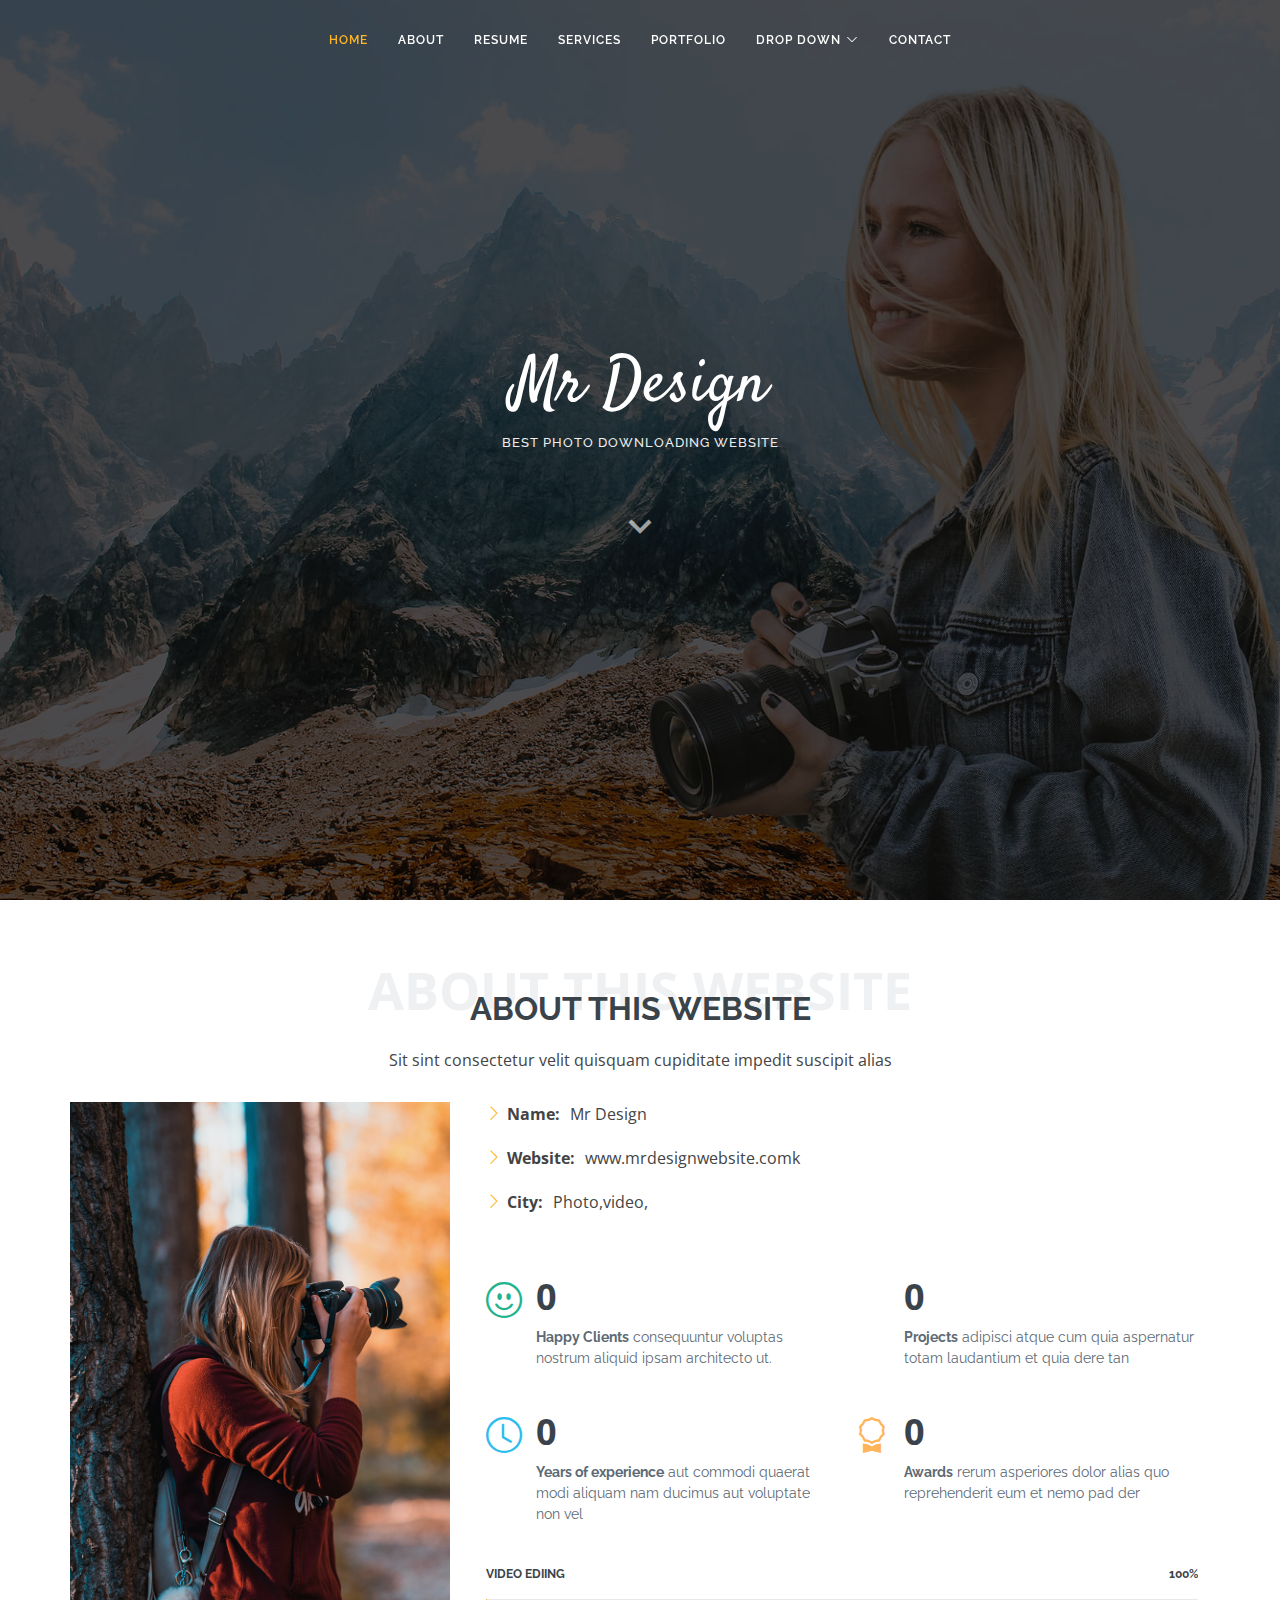
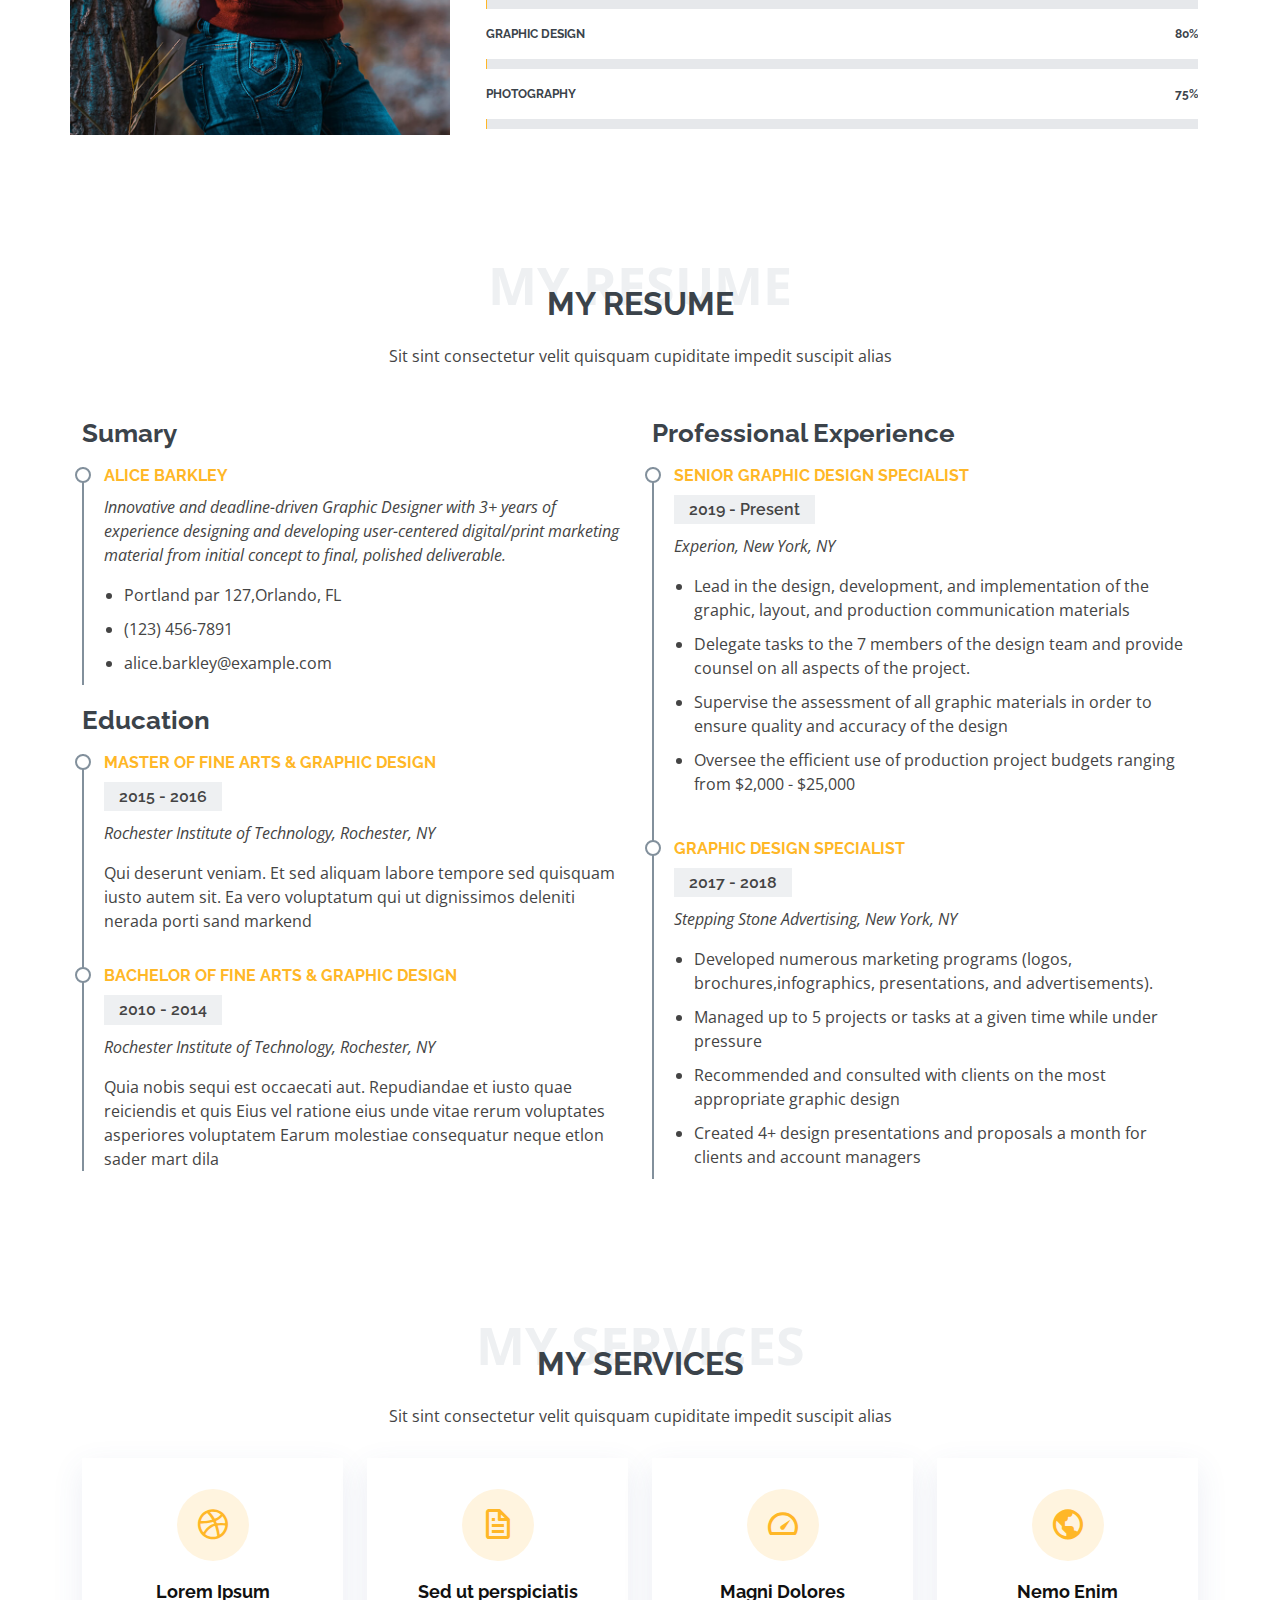
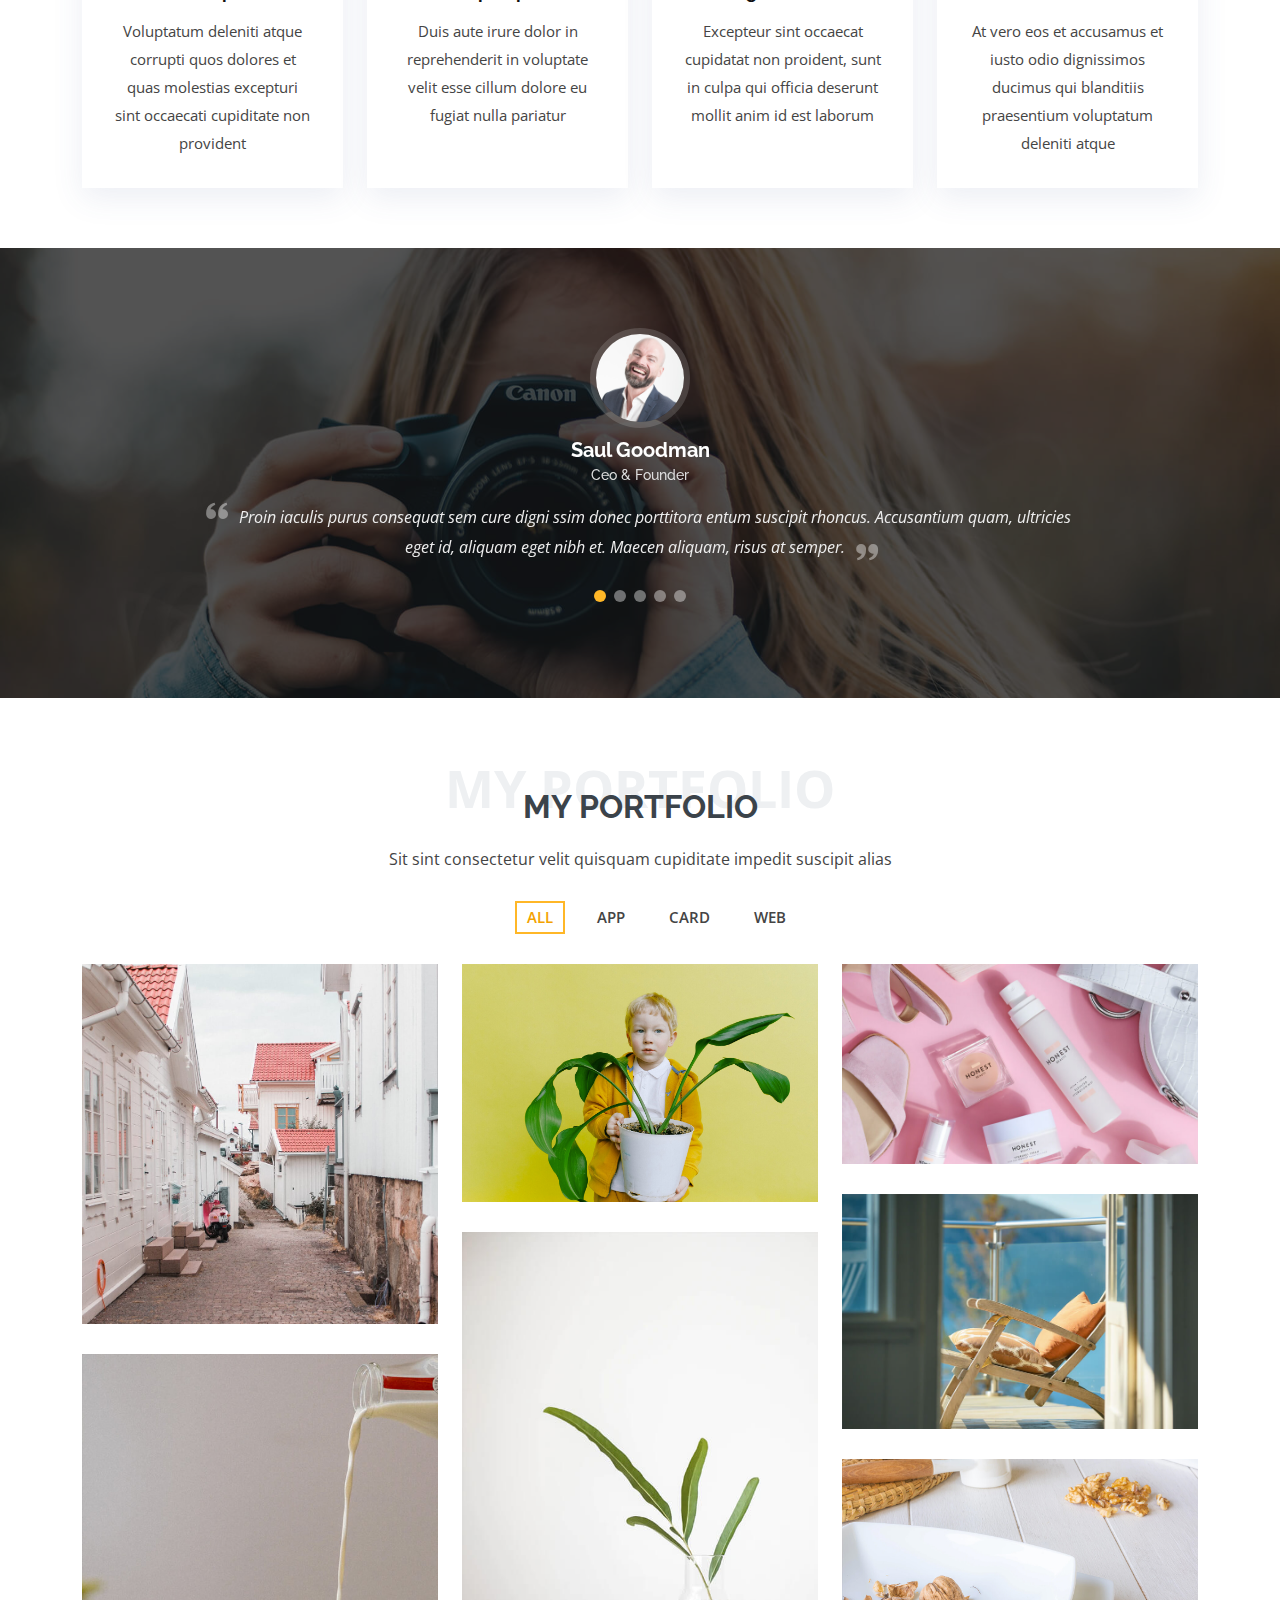
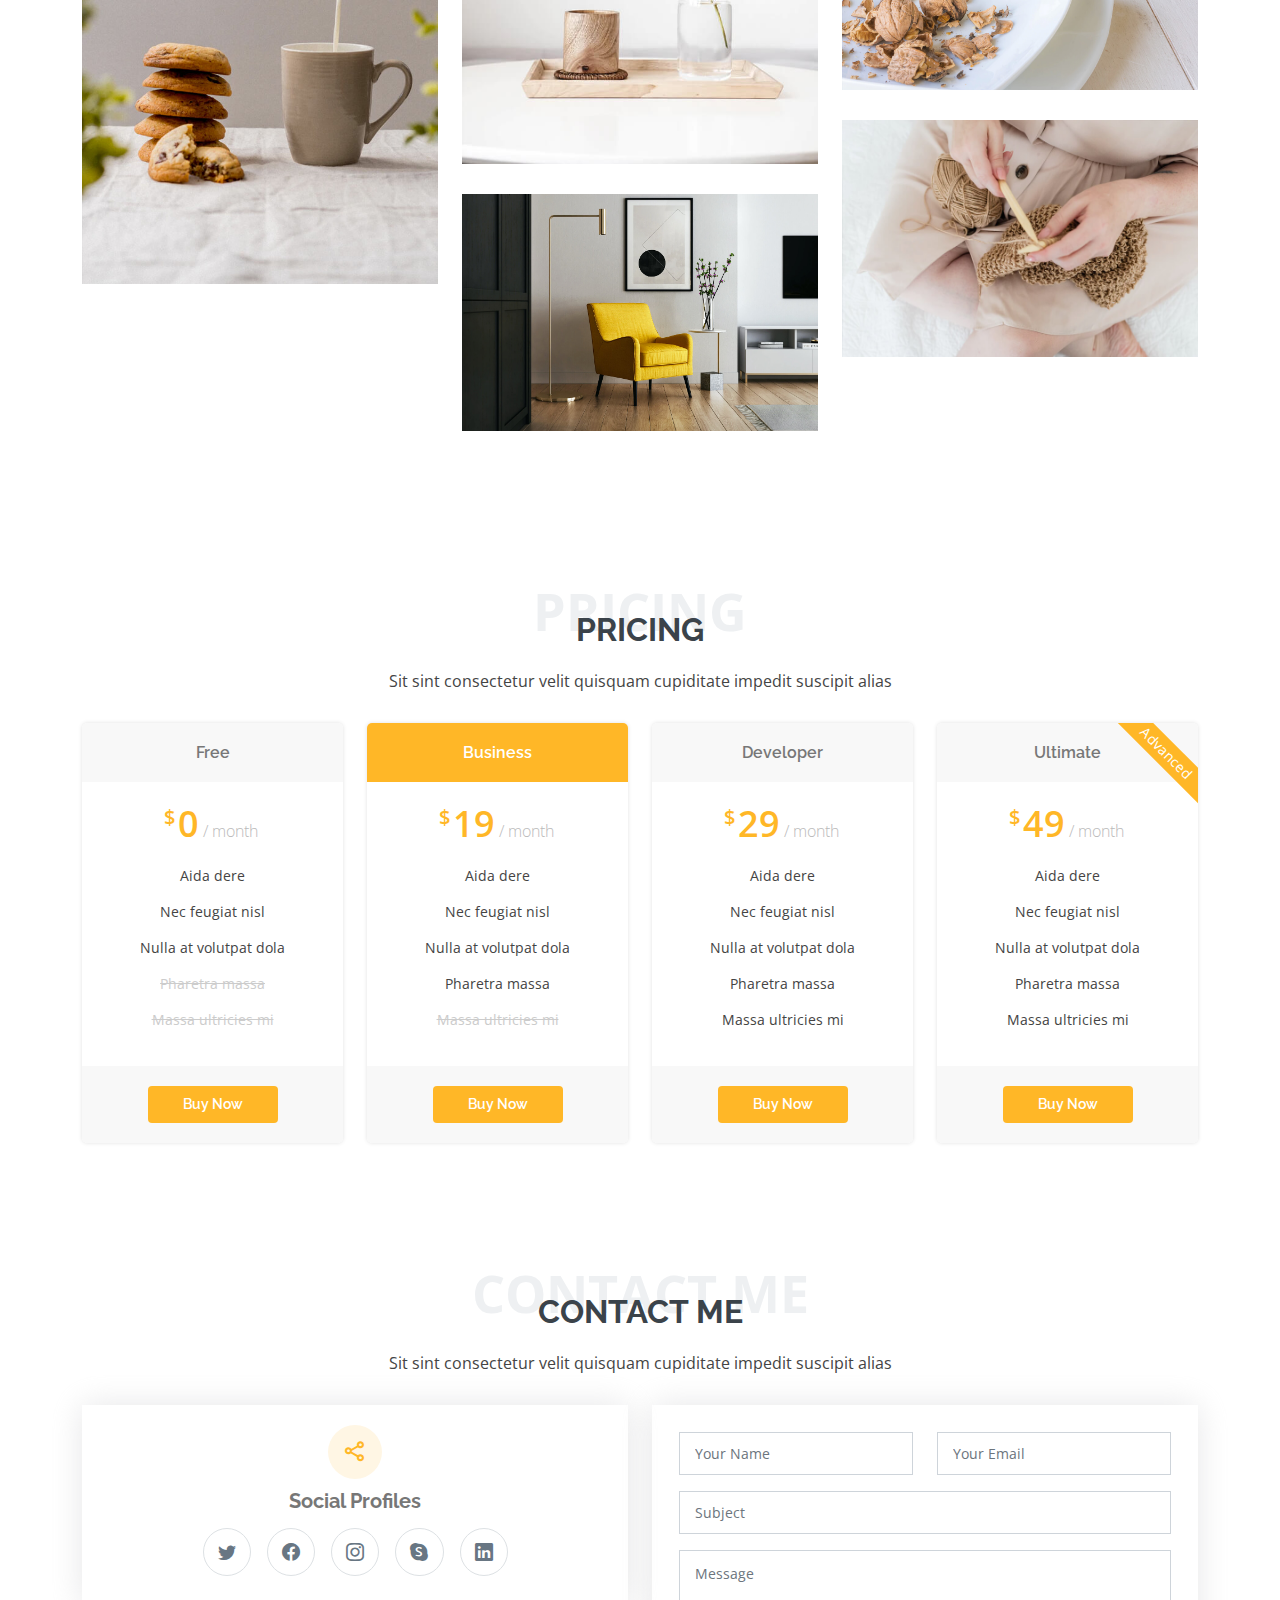
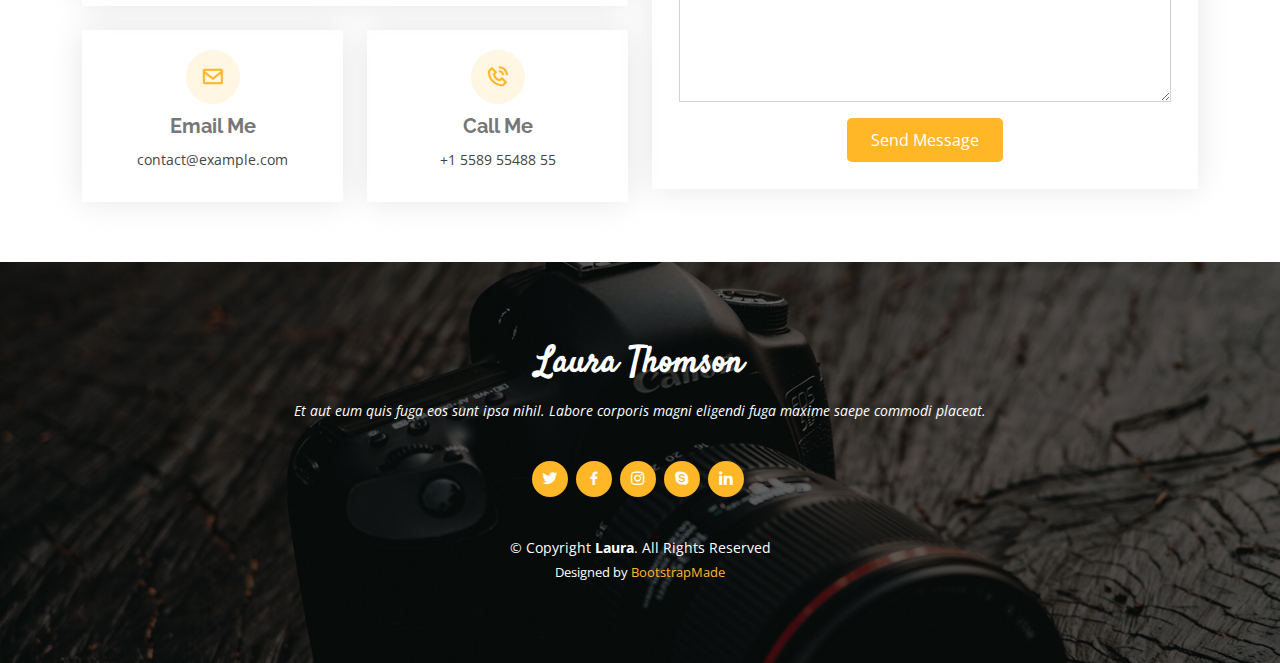
==== index.html @ fed8f7e6 "Add files via upload" ====
<!DOCTYPE html>
<html lang="en">

<head>
  <meta charset="utf-8">
  <meta content="width=device-width, initial-scale=1.0" name="viewport">

  <title>Mr Design</title>
  <meta content="" name="description">
  <meta content="" name="keywords">

  <!-- Favicons -->
  <link href="assets/img/favicon.png" rel="icon">
  <link href="assets/img/apple-touch-icon.png" rel="apple-touch-icon">

  <!-- Google Fonts -->
  <link href="https://fonts.googleapis.com/css?family=Open+Sans:300,300i,400,400i,600,600i,700,700i|Raleway:300,300i,400,400i,500,500i,600,600i,700,700i|Satisfy" rel="stylesheet">

  <!-- Vendor CSS Files -->
  <link href="assets/vendor/bootstrap/css/bootstrap.min.css" rel="stylesheet">
  <link href="assets/vendor/bootstrap-icons/bootstrap-icons.css" rel="stylesheet">
  <link href="assets/vendor/boxicons/css/boxicons.min.css" rel="stylesheet">
  <link href="assets/vendor/glightbox/css/glightbox.min.css" rel="stylesheet">
  <link href="assets/vendor/swiper/swiper-bundle.min.css" rel="stylesheet">

  <!-- Template Main CSS File -->
  <link href="assets/css/style.css" rel="stylesheet">

  <!-- =======================================================
  * Template Name: Laura - v4.3.0
  * Template URL: https://bootstrapmade.com/laura-free-creative-bootstrap-theme/
  * Author: BootstrapMade.com
  * License: https://bootstrapmade.com/license/
  ======================================================== -->
</head>

<body>

  <!-- ======= Header ======= -->
  <header id="header" class="fixed-top d-flex justify-content-center align-items-center header-transparent">

    <nav id="navbar" class="navbar">
      <ul>
        <li><a class="nav-link scrollto active" href="#hero">Home</a></li>
        <li><a class="nav-link scrollto" href="#about">About</a></li>
        <li><a class="nav-link scrollto" href="#resume">Resume</a></li>
        <li><a class="nav-link scrollto" href="#services">Services</a></li>
        <li><a class="nav-link scrollto " href="#portfolio">Portfolio</a></li>
        <li class="dropdown"><a href="#"><span>Drop Down</span> <i class="bi bi-chevron-down"></i></a>
          <ul>
            <li><a href="#">Drop Down 1</a></li>
            <li class="dropdown"><a href="#"><span>Deep Drop Down</span> <i class="bi bi-chevron-right"></i></a>
              <ul>
                <li><a href="#">Deep Drop Down 1</a></li>
                <li><a href="#">Deep Drop Down 2</a></li>
                <li><a href="#">Deep Drop Down 3</a></li>
                <li><a href="#">Deep Drop Down 4</a></li>
                <li><a href="#">Deep Drop Down 5</a></li>
              </ul>
            </li>
            <li><a href="#">Drop Down 2</a></li>
            <li><a href="#">Drop Down 3</a></li>
            <li><a href="#">Drop Down 4</a></li>
          </ul>
        </li>
        <li><a class="nav-link scrollto" href="#contact">Contact</a></li>
      </ul>
      <i class="bi bi-list mobile-nav-toggle"></i>
    </nav><!-- .navbar -->

  </header><!-- End Header -->

  <!-- ======= Hero Section ======= -->
  <section id="hero">
    <div class="hero-container">
      <h1>Mr Design</h1>
      <h2>Best Photo Downloading Website</h2>
      <a href="#about" class="btn-scroll scrollto" title="Scroll Down"><i class="bx bx-chevron-down"></i></a>
    </div>
  </section><!-- End Hero -->

  <main id="main">

    <!-- ======= About Me Section ======= -->
    <section id="about" class="about">
      <div class="container">

        <div class="section-title">
          <span>About This Website</span>
          <h2>About This Website</h2>
          <p>Sit sint consectetur velit quisquam cupiditate impedit suscipit alias</p>
        </div>
        

        <div class="row">
          <div class="image col-lg-4 d-flex align-items-stretch justify-content-center justify-content-lg-start"></div>
          <div class="col-lg-8 d-flex flex-column align-items-stretch">
            <div class="content ps-lg-4 d-flex flex-column justify-content-center">
              <div class="row">
                <div class="col-lg-6">
                  <ul>
                    <li><i class="bi bi-chevron-right"></i> <strong>Name:</strong> <span>Mr Design</span></li>
                    <li><i class="bi bi-chevron-right"></i> <strong>Website:</strong> <span>www.mrdesignwebsite.comk</span></li>
                    <li><i class="bi bi-chevron-right"></i> <strong>City:</strong> <span>Photo,video,</span></li>
                  </ul>
                </div>
                <div class="col-lg-6">
                  <ul>
                    
                  </ul>
                </div>
              </div>
              <div class="row mt-n4">
                <div class="col-md-6 mt-5 d-md-flex align-items-md-stretch">
                  <div class="count-box">
                    <i class="bi bi-emoji-smile" style="color: #20b38e;"></i>
                    <span data-purecounter-start="0" data-purecounter-end="11" data-purecounter-duration="1" class="purecounter"></span>
                    <p><strong>Happy Clients</strong> consequuntur voluptas nostrum aliquid ipsam architecto ut.</p>
                  </div>
                </div>

                <div class="col-md-6 mt-5 d-md-flex align-items-md-stretch">
                  <div class="count-box">
                    <i class="bi bi-journal-richtextr" style="color: #8a1ac2;"></i>
                    <span data-purecounter-start="0" data-purecounter-end="26" data-purecounter-duration="1" class="purecounter"></span>
                    <p><strong>Projects</strong> adipisci atque cum quia aspernatur totam laudantium et quia dere tan</p>
                  </div>
                </div>

                <div class="col-md-6 mt-5 d-md-flex align-items-md-stretch">
                  <div class="count-box">
                    <i class="bi bi-clock" style="color: #2cbdee;"></i>
                    <span data-purecounter-start="0" data-purecounter-end="3" data-purecounter-duration="1" class="purecounter"></span>
                    <p><strong>Years of experience</strong> aut commodi quaerat modi aliquam nam ducimus aut voluptate non vel</p>
                  </div>
                </div>

                <div class="col-md-6 mt-5 d-md-flex align-items-md-stretch">
                  <div class="count-box">
                    <i class="bi bi-award" style="color: #ffb459;"></i>
                    <span data-purecounter-start="0" data-purecounter-end="2" data-purecounter-duration="1" class="purecounter"></span>
                    <p><strong>Awards</strong> rerum asperiores dolor alias quo reprehenderit eum et nemo pad der</p>
                  </div>
                </div>
              </div>
            </div><!-- End .content-->

            <div class="skills-content ps-lg-4">
              <div class="progress">
                <span class="skill">Video Ediing <i class="val">100%</i></span>
                <div class="progress-bar-wrap">
                  <div class="progress-bar" role="progressbar" aria-valuenow="100" aria-valuemin="0" aria-valuemax="100"></div>
                </div>
              </div>

              <div class="progress">
                <span class="skill">Graphic Design <i class="val">80%</i></span>
                <div class="progress-bar-wrap">
                  <div class="progress-bar" role="progressbar" aria-valuenow="80" aria-valuemin="0" aria-valuemax="100"></div>
                </div>
              </div>

              <div class="progress">
                <span class="skill">Photography<i class="val">75%</i></span>
                <div class="progress-bar-wrap">
                  <div class="progress-bar" role="progressbar" aria-valuenow="75" aria-valuemin="0" aria-valuemax="100"></div>
                </div>
              </div>
            </div>

          </div>
        </div>

      </div>
    </section><!-- End About Me Section -->

    <!-- ======= My Resume Section ======= -->
    <section id="resume" class="resume">
      <div class="container">

        <div class="section-title">
          <span>My Resume</span>
          <h2>My Resume</h2>
          <p>Sit sint consectetur velit quisquam cupiditate impedit suscipit alias</p>
        </div>

        <div class="row">
          <div class="col-lg-6">
            <h3 class="resume-title">Sumary</h3>
            <div class="resume-item pb-0">
              <h4>Alice Barkley</h4>
              <p><em>Innovative and deadline-driven Graphic Designer with 3+ years of experience designing and developing user-centered digital/print marketing material from initial concept to final, polished deliverable.</em></p>
              <p>
              <ul>
                <li>Portland par 127,Orlando, FL</li>
                <li>(123) 456-7891</li>
                <li>alice.barkley@example.com</li>
              </ul>
              </p>
            </div>

            <h3 class="resume-title">Education</h3>
            <div class="resume-item">
              <h4>Master of Fine Arts &amp; Graphic Design</h4>
              <h5>2015 - 2016</h5>
              <p><em>Rochester Institute of Technology, Rochester, NY</em></p>
              <p>Qui deserunt veniam. Et sed aliquam labore tempore sed quisquam iusto autem sit. Ea vero voluptatum qui ut dignissimos deleniti nerada porti sand markend</p>
            </div>
            <div class="resume-item">
              <h4>Bachelor of Fine Arts &amp; Graphic Design</h4>
              <h5>2010 - 2014</h5>
              <p><em>Rochester Institute of Technology, Rochester, NY</em></p>
              <p>Quia nobis sequi est occaecati aut. Repudiandae et iusto quae reiciendis et quis Eius vel ratione eius unde vitae rerum voluptates asperiores voluptatem Earum molestiae consequatur neque etlon sader mart dila</p>
            </div>
          </div>
          <div class="col-lg-6">
            <h3 class="resume-title">Professional Experience</h3>
            <div class="resume-item">
              <h4>Senior graphic design specialist</h4>
              <h5>2019 - Present</h5>
              <p><em>Experion, New York, NY </em></p>
              <p>
              <ul>
                <li>Lead in the design, development, and implementation of the graphic, layout, and production communication materials</li>
                <li>Delegate tasks to the 7 members of the design team and provide counsel on all aspects of the project. </li>
                <li>Supervise the assessment of all graphic materials in order to ensure quality and accuracy of the design</li>
                <li>Oversee the efficient use of production project budgets ranging from $2,000 - $25,000</li>
              </ul>
              </p>
            </div>
            <div class="resume-item">
              <h4>Graphic design specialist</h4>
              <h5>2017 - 2018</h5>
              <p><em>Stepping Stone Advertising, New York, NY</em></p>
              <p>
              <ul>
                <li>Developed numerous marketing programs (logos, brochures,infographics, presentations, and advertisements).</li>
                <li>Managed up to 5 projects or tasks at a given time while under pressure</li>
                <li>Recommended and consulted with clients on the most appropriate graphic design</li>
                <li>Created 4+ design presentations and proposals a month for clients and account managers</li>
              </ul>
              </p>
            </div>
          </div>
        </div>

      </div>
    </section><!-- End My Resume Section -->

    <!-- ======= My Services Section ======= -->
    <section id="services" class="services">
      <div class="container">

        <div class="section-title">
          <span>My Services</span>
          <h2>My Services</h2>
          <p>Sit sint consectetur velit quisquam cupiditate impedit suscipit alias</p>
        </div>

        <div class="row">
          <div class="col-md-6 col-lg-3 d-flex align-items-stretch mb-5 mb-lg-0">
            <div class="icon-box">
              <div class="icon"><i class="bx bxl-dribbble"></i></div>
              <h4 class="title"><a href="">Lorem Ipsum</a></h4>
              <p class="description">Voluptatum deleniti atque corrupti quos dolores et quas molestias excepturi sint occaecati cupiditate non provident</p>
            </div>
          </div>

          <div class="col-md-6 col-lg-3 d-flex align-items-stretch mb-5 mb-lg-0">
            <div class="icon-box">
              <div class="icon"><i class="bx bx-file"></i></div>
              <h4 class="title"><a href="">Sed ut perspiciatis</a></h4>
              <p class="description">Duis aute irure dolor in reprehenderit in voluptate velit esse cillum dolore eu fugiat nulla pariatur</p>
            </div>
          </div>

          <div class="col-md-6 col-lg-3 d-flex align-items-stretch mb-5 mb-lg-0">
            <div class="icon-box">
              <div class="icon"><i class="bx bx-tachometer"></i></div>
              <h4 class="title"><a href="">Magni Dolores</a></h4>
              <p class="description">Excepteur sint occaecat cupidatat non proident, sunt in culpa qui officia deserunt mollit anim id est laborum</p>
            </div>
          </div>

          <div class="col-md-6 col-lg-3 d-flex align-items-stretch mb-5 mb-lg-0">
            <div class="icon-box">
              <div class="icon"><i class="bx bx-world"></i></div>
              <h4 class="title"><a href="">Nemo Enim</a></h4>
              <p class="description">At vero eos et accusamus et iusto odio dignissimos ducimus qui blanditiis praesentium voluptatum deleniti atque</p>
            </div>
          </div>

        </div>

      </div>
    </section><!-- End My Services Section -->

    <!-- ======= Testimonials Section ======= -->
    <section id="testimonials" class="testimonials">
      <div class="container position-relative">

        <div class="testimonials-slider swiper-container" data-aos="fade-up" data-aos-delay="100">
          <div class="swiper-wrapper">

            <div class="swiper-slide">
              <div class="testimonial-item">
                <img src="assets/img/testimonials/testimonials-1.jpg" class="testimonial-img" alt="">
                <h3>Saul Goodman</h3>
                <h4>Ceo &amp; Founder</h4>
                <p>
                  <i class="bx bxs-quote-alt-left quote-icon-left"></i>
                  Proin iaculis purus consequat sem cure digni ssim donec porttitora entum suscipit rhoncus. Accusantium quam, ultricies eget id, aliquam eget nibh et. Maecen aliquam, risus at semper.
                  <i class="bx bxs-quote-alt-right quote-icon-right"></i>
                </p>
              </div>
            </div><!-- End testimonial item -->

            <div class="swiper-slide">
              <div class="testimonial-item">
                <img src="assets/img/testimonials/testimonials-2.jpg" class="testimonial-img" alt="">
                <h3>Sara Wilsson</h3>
                <h4>Designer</h4>
                <p>
                  <i class="bx bxs-quote-alt-left quote-icon-left"></i>
                  Export tempor illum tamen malis malis eram quae irure esse labore quem cillum quid cillum eram malis quorum velit fore eram velit sunt aliqua noster fugiat irure amet legam anim culpa.
                  <i class="bx bxs-quote-alt-right quote-icon-right"></i>
                </p>
              </div>
            </div><!-- End testimonial item -->

            <div class="swiper-slide">
              <div class="testimonial-item">
                <img src="assets/img/testimonials/testimonials-3.jpg" class="testimonial-img" alt="">
                <h3>Jena Karlis</h3>
                <h4>Store Owner</h4>
                <p>
                  <i class="bx bxs-quote-alt-left quote-icon-left"></i>
                  Enim nisi quem export duis labore cillum quae magna enim sint quorum nulla quem veniam duis minim tempor labore quem eram duis noster aute amet eram fore quis sint minim.
                  <i class="bx bxs-quote-alt-right quote-icon-right"></i>
                </p>
              </div>
            </div><!-- End testimonial item -->

            <div class="swiper-slide">
              <div class="testimonial-item">
                <img src="assets/img/testimonials/testimonials-4.jpg" class="testimonial-img" alt="">
                <h3>Matt Brandon</h3>
                <h4>Freelancer</h4>
                <p>
                  <i class="bx bxs-quote-alt-left quote-icon-left"></i>
                  Fugiat enim eram quae cillum dolore dolor amet nulla culpa multos export minim fugiat minim velit minim dolor enim duis veniam ipsum anim magna sunt elit fore quem dolore labore illum veniam.
                  <i class="bx bxs-quote-alt-right quote-icon-right"></i>
                </p>
              </div>
            </div><!-- End testimonial item -->

            <div class="swiper-slide">
              <div class="testimonial-item">
                <img src="assets/img/testimonials/testimonials-5.jpg" class="testimonial-img" alt="">
                <h3>John Larson</h3>
                <h4>Entrepreneur</h4>
                <p>
                  <i class="bx bxs-quote-alt-left quote-icon-left"></i>
                  Quis quorum aliqua sint quem legam fore sunt eram irure aliqua veniam tempor noster veniam enim culpa labore duis sunt culpa nulla illum cillum fugiat legam esse veniam culpa fore nisi cillum quid.
                  <i class="bx bxs-quote-alt-right quote-icon-right"></i>
                </p>
              </div>
            </div><!-- End testimonial item -->

          </div>
          <div class="swiper-pagination"></div>
        </div>

      </div>
    </section><!-- End Testimonials Section -->

    <!-- ======= My Portfolio Section ======= -->
    <section id="portfolio" class="portfolio">
      <div class="container">

        <div class="section-title">
          <span>My Portfolio</span>
          <h2>My Portfolio</h2>
          <p>Sit sint consectetur velit quisquam cupiditate impedit suscipit alias</p>
        </div>

        <ul id="portfolio-flters" class="d-flex justify-content-center">
          <li data-filter="*" class="filter-active">All</li>
          <li data-filter=".filter-app">App</li>
          <li data-filter=".filter-card">Card</li>
          <li data-filter=".filter-web">Web</li>
        </ul>

        <div class="row portfolio-container">

          <div class="col-lg-4 col-md-6 portfolio-item filter-app">
            <div class="portfolio-img"><img src="assets/img/portfolio/portfolio-1.jpg" class="img-fluid" alt=""></div>
            <div class="portfolio-info">
              <h4>App 1</h4>
              <p>App</p>
              <a href="assets/img/portfolio/portfolio-1.jpg" data-gallery="portfolioGallery" class="portfolio-lightbox preview-link" title="App 1"><i class="bx bx-plus"></i></a>
              <a href="portfolio-details.html" class="details-link" title="More Details"><i class="bx bx-link"></i></a>
            </div>
          </div>

          <div class="col-lg-4 col-md-6 portfolio-item filter-web">
            <div class="portfolio-img"><img src="assets/img/portfolio/portfolio-2.jpg" class="img-fluid" alt=""></div>
            <div class="portfolio-info">
              <h4>Web 3</h4>
              <p>Web</p>
              <a href="assets/img/portfolio/portfolio-2.jpg" data-gallery="portfolioGallery" class="portfolio-lightbox preview-link" title="Web 3"><i class="bx bx-plus"></i></a>
              <a href="portfolio-details.html" class="details-link" title="More Details"><i class="bx bx-link"></i></a>
            </div>
          </div>

          <div class="col-lg-4 col-md-6 portfolio-item filter-app">
            <div class="portfolio-img"><img src="assets/img/portfolio/portfolio-3.jpg" class="img-fluid" alt=""></div>
            <div class="portfolio-info">
              <h4>App 2</h4>
              <p>App</p>
              <a href="assets/img/portfolio/portfolio-3.jpg" data-gallery="portfolioGallery" class="portfolio-lightbox preview-link" title="App 2"><i class="bx bx-plus"></i></a>
              <a href="portfolio-details.html" class="details-link" title="More Details"><i class="bx bx-link"></i></a>
            </div>
          </div>

          <div class="col-lg-4 col-md-6 portfolio-item filter-card">
            <div class="portfolio-img"><img src="assets/img/portfolio/portfolio-4.jpg" class="img-fluid" alt=""></div>
            <div class="portfolio-info">
              <h4>Card 2</h4>
              <p>Card</p>
              <a href="assets/img/portfolio/portfolio-4.jpg" data-gallery="portfolioGallery" class="portfolio-lightbox preview-link" title="Card 2"><i class="bx bx-plus"></i></a>
              <a href="portfolio-details.html" class="details-link" title="More Details"><i class="bx bx-link"></i></a>
            </div>
          </div>

          <div class="col-lg-4 col-md-6 portfolio-item filter-web">
            <div class="portfolio-img"><img src="assets/img/portfolio/portfolio-5.jpg" class="img-fluid" alt=""></div>
            <div class="portfolio-info">
              <h4>Web 2</h4>
              <p>Web</p>
              <a href="assets/img/portfolio/portfolio-5.jpg" data-gallery="portfolioGallery" class="portfolio-lightbox preview-link" title="Web 2"><i class="bx bx-plus"></i></a>
              <a href="portfolio-details.html" class="details-link" title="More Details"><i class="bx bx-link"></i></a>
            </div>
          </div>

          <div class="col-lg-4 col-md-6 portfolio-item filter-app">
            <div class="portfolio-img"><img src="assets/img/portfolio/portfolio-6.jpg" class="img-fluid" alt=""></div>
            <div class="portfolio-info">
              <h4>App 3</h4>
              <p>App</p>
              <a href="assets/img/portfolio/portfolio-6.jpg" data-gallery="portfolioGallery" class="portfolio-lightbox preview-link" title="App 3"><i class="bx bx-plus"></i></a>
              <a href="portfolio-details.html" class="details-link" title="More Details"><i class="bx bx-link"></i></a>
            </div>
          </div>

          <div class="col-lg-4 col-md-6 portfolio-item filter-card">
            <div class="portfolio-img"><img src="assets/img/portfolio/portfolio-7.jpg" class="img-fluid" alt=""></div>
            <div class="portfolio-info">
              <h4>Card 1</h4>
              <p>Card</p>
              <a href="assets/img/portfolio/portfolio-7.jpg" data-gallery="portfolioGallery" class="portfolio-lightbox preview-link" title="Card 1"><i class="bx bx-plus"></i></a>
              <a href="portfolio-details.html" class="details-link" title="More Details"><i class="bx bx-link"></i></a>
            </div>
          </div>

          <div class="col-lg-4 col-md-6 portfolio-item filter-card">
            <div class="portfolio-img"><img src="assets/img/portfolio/portfolio-8.jpg" class="img-fluid" alt=""></div>
            <div class="portfolio-info">
              <h4>Card 3</h4>
              <p>Card</p>
              <a href="assets/img/portfolio/portfolio-8.jpg" data-gallery="portfolioGallery" class="portfolio-lightbox preview-link" title="Card 3"><i class="bx bx-plus"></i></a>
              <a href="portfolio-details.html" class="details-link" title="More Details"><i class="bx bx-link"></i></a>
            </div>
          </div>

          <div class="col-lg-4 col-md-6 portfolio-item filter-web">
            <div class="portfolio-img"><img src="assets/img/portfolio/portfolio-9.jpg" class="img-fluid" alt=""></div>
            <div class="portfolio-info">
              <h4>Web 3</h4>
              <p>Web</p>
              <a href="assets/img/portfolio/portfolio-9.jpg" data-gallery="portfolioGallery" class="portfolio-lightbox preview-link" title="Web 3"><i class="bx bx-plus"></i></a>
              <a href="portfolio-details.html" class="details-link" title="More Details"><i class="bx bx-link"></i></a>
            </div>
          </div>

        </div>

      </div>
    </section><!-- End My Portfolio Section -->

    <!-- ======= Pricing Section ======= -->
    <section id="pricing" class="pricing">
      <div class="container">

        <div class="section-title">
          <span>Pricing</span>
          <h2>Pricing</h2>
          <p>Sit sint consectetur velit quisquam cupiditate impedit suscipit alias</p>
        </div>

        <div class="row">

          <div class="col-lg-3 col-md-6">
            <div class="box">
              <h3>Free</h3>
              <h4><sup>$</sup>0<span> / month</span></h4>
              <ul>
                <li>Aida dere</li>
                <li>Nec feugiat nisl</li>
                <li>Nulla at volutpat dola</li>
                <li class="na">Pharetra massa</li>
                <li class="na">Massa ultricies mi</li>
              </ul>
              <div class="btn-wrap">
                <a href="#" class="btn-buy">Buy Now</a>
              </div>
            </div>
          </div>

          <div class="col-lg-3 col-md-6 mt-4 mt-md-0">
            <div class="box featured">
              <h3>Business</h3>
              <h4><sup>$</sup>19<span> / month</span></h4>
              <ul>
                <li>Aida dere</li>
                <li>Nec feugiat nisl</li>
                <li>Nulla at volutpat dola</li>
                <li>Pharetra massa</li>
                <li class="na">Massa ultricies mi</li>
              </ul>
              <div class="btn-wrap">
                <a href="#" class="btn-buy">Buy Now</a>
              </div>
            </div>
          </div>

          <div class="col-lg-3 col-md-6 mt-4 mt-lg-0">
            <div class="box">
              <h3>Developer</h3>
              <h4><sup>$</sup>29<span> / month</span></h4>
              <ul>
                <li>Aida dere</li>
                <li>Nec feugiat nisl</li>
                <li>Nulla at volutpat dola</li>
                <li>Pharetra massa</li>
                <li>Massa ultricies mi</li>
              </ul>
              <div class="btn-wrap">
                <a href="#" class="btn-buy">Buy Now</a>
              </div>
            </div>
          </div>

          <div class="col-lg-3 col-md-6 mt-4 mt-lg-0">
            <div class="box">
              <span class="advanced">Advanced</span>
              <h3>Ultimate</h3>
              <h4><sup>$</sup>49<span> / month</span></h4>
              <ul>
                <li>Aida dere</li>
                <li>Nec feugiat nisl</li>
                <li>Nulla at volutpat dola</li>
                <li>Pharetra massa</li>
                <li>Massa ultricies mi</li>
              </ul>
              <div class="btn-wrap">
                <a href="#" class="btn-buy">Buy Now</a>
              </div>
            </div>
          </div>

        </div>

      </div>
    </section><!-- End Pricing Section -->

    <!-- ======= Contact Me Section ======= -->
    <section id="contact" class="contact">
      <div class="container">

        <div class="section-title">
          <span>Contact Me</span>
          <h2>Contact Me</h2>
          <p>Sit sint consectetur velit quisquam cupiditate impedit suscipit alias</p>
        </div>

        <div class="row">

          <div class="col-lg-6">

            <div class="row">
              <div class="col-md-12">
                <div class="info-box">
                  <i class="bx bx-share-alt"></i>
                  <h3>Social Profiles</h3>
                  <div class="social-links">
                    <a href="#" class="twitter"><i class="bi bi-twitter"></i></a>
                    <a href="#" class="facebook"><i class="bi bi-facebook"></i></a>
                    <a href="#" class="instagram"><i class="bi bi-instagram"></i></a>
                    <a href="#" class="google-plus"><i class="bi bi-skype"></i></a>
                    <a href="#" class="linkedin"><i class="bi bi-linkedin"></i></a>
                  </div>
                </div>
              </div>
              <div class="col-md-6">
                <div class="info-box mt-4">
                  <i class="bx bx-envelope"></i>
                  <h3>Email Me</h3>
                  <p>contact@example.com</p>
                </div>
              </div>
              <div class="col-md-6">
                <div class="info-box mt-4">
                  <i class="bx bx-phone-call"></i>
                  <h3>Call Me</h3>
                  <p>+1 5589 55488 55</p>
                </div>
              </div>
            </div>

          </div>

          <div class="col-lg-6">
            <form action="forms/contact.php" method="post" role="form" class="php-email-form">
              <div class="row">
                <div class="col-md-6 form-group">
                  <input type="text" name="name" class="form-control" id="name" placeholder="Your Name" required>
                </div>
                <div class="col-md-6 form-group mt-3 mt-md-0">
                  <input type="email" class="form-control" name="email" id="email" placeholder="Your Email" required>
                </div>
              </div>
              <div class="form-group mt-3">
                <input type="text" class="form-control" name="subject" id="subject" placeholder="Subject" required>
              </div>
              <div class="form-group mt-3">
                <textarea class="form-control" name="message" rows="6" placeholder="Message" required></textarea>
              </div>
              <div class="my-3">
                <div class="loading">Loading</div>
                <div class="error-message"></div>
                <div class="sent-message">Your message has been sent. Thank you!</div>
              </div>
              <div class="text-center"><button type="submit">Send Message</button></div>
            </form>
          </div>

        </div>

      </div>
    </section><!-- End Contact Me Section -->

  </main><!-- End #main -->

  <!-- ======= Footer ======= -->
  <footer id="footer">
    <div class="container">
      <h3>Laura Thomson</h3>
      <p>Et aut eum quis fuga eos sunt ipsa nihil. Labore corporis magni eligendi fuga maxime saepe commodi placeat.</p>
      <div class="social-links">
        <a href="#" class="twitter"><i class="bx bxl-twitter"></i></a>
        <a href="#" class="facebook"><i class="bx bxl-facebook"></i></a>
        <a href="#" class="instagram"><i class="bx bxl-instagram"></i></a>
        <a href="#" class="google-plus"><i class="bx bxl-skype"></i></a>
        <a href="#" class="linkedin"><i class="bx bxl-linkedin"></i></a>
      </div>
      <div class="copyright">
        &copy; Copyright <strong><span>Laura</span></strong>. All Rights Reserved
      </div>
      <div class="credits">
        <!-- All the links in the footer should remain intact. -->
        <!-- You can delete the links only if you purchased the pro version. -->
        <!-- Licensing information: https://bootstrapmade.com/license/ -->
        <!-- Purchase the pro version with working PHP/AJAX contact form: https://bootstrapmade.com/laura-free-creative-bootstrap-theme/ -->
        Designed by <a href="https://bootstrapmade.com/">BootstrapMade</a>
      </div>
    </div>
  </footer><!-- End Footer -->

  <a href="#" class="back-to-top d-flex align-items-center justify-content-center"><i class="bi bi-arrow-up-short"></i></a>

  <!-- Vendor JS Files -->
  <script src="assets/vendor/bootstrap/js/bootstrap.bundle.min.js"></script>
  <script src="assets/vendor/glightbox/js/glightbox.min.js"></script>
  <script src="assets/vendor/isotope-layout/isotope.pkgd.min.js"></script>
  <script src="assets/vendor/php-email-form/validate.js"></script>
  <script src="assets/vendor/purecounter/purecounter.js"></script>
  <script src="assets/vendor/swiper/swiper-bundle.min.js"></script>
  <script src="assets/vendor/waypoints/noframework.waypoints.js"></script>

  <!-- Template Main JS File -->
  <script src="assets/js/main.js"></script>

</body>

</html>
---- assets/css/style.css ----
/**
* Template Name: Laura - v4.3.0
* Template URL: https://bootstrapmade.com/laura-free-creative-bootstrap-theme/
* Author: BootstrapMade.com
* License: https://bootstrapmade.com/license/
*/

/*--------------------------------------------------------------
# General
--------------------------------------------------------------*/
body {
  font-family: "Open Sans", sans-serif;
  color: #444444;
}

a {
  color: #ffb727;
  text-decoration: none;
}

a:hover {
  color: #ffc85a;
  text-decoration: none;
}

h1, h2, h3, h4, h5, h6 {
  font-family: "Raleway", sans-serif;
}

/*--------------------------------------------------------------
# Back to top button
--------------------------------------------------------------*/
.back-to-top {
  position: fixed;
  visibility: hidden;
  opacity: 0;
  right: 15px;
  bottom: 15px;
  z-index: 996;
  background: #ffb727;
  width: 40px;
  height: 40px;
  border-radius: 4px;
  transition: all 0.4s;
}

.back-to-top i {
  font-size: 28px;
  color: #fff;
  line-height: 0;
}

.back-to-top:hover {
  background: #ffc550;
  color: #fff;
}

.back-to-top.active {
  visibility: visible;
  opacity: 1;
}

/*--------------------------------------------------------------
# Header
--------------------------------------------------------------*/
#header {
  z-index: 997;
  transition: all 0.5s;
  height: 80px;
  background: rgba(25, 28, 31, 0.8);
}

#header.header-transparent {
  background: transparent;
}

#header.header-scrolled {
  height: 60px;
  background: rgba(25, 28, 31, 0.8);
}

/*--------------------------------------------------------------
# Navigation Menu
--------------------------------------------------------------*/
/**
* Desktop Navigation 
*/
.navbar {
  padding: 0;
}

.navbar ul {
  margin: 0;
  padding: 0;
  display: flex;
  list-style: none;
  align-items: center;
}

.navbar li {
  position: relative;
}

.navbar a, .navbar a:focus {
  display: flex;
  align-items: center;
  justify-content: space-between;
  padding: 10px 15px;
  color: #fff;
  white-space: nowrap;
  transition: 0.3s;
  font-size: 12px;
  font-family: "Raleway", sans-serif;
  text-transform: uppercase;
  font-weight: 600;
  letter-spacing: 1px;
}

.navbar a i, .navbar a:focus i {
  font-size: 12px;
  line-height: 0;
  margin-left: 5px;
}

.navbar a:hover, .navbar .active, .navbar .active:focus, .navbar li:hover > a {
  color: #ffb727;
}

.navbar .dropdown ul {
  display: block;
  position: absolute;
  left: 14px;
  top: calc(100% + 30px);
  margin: 0;
  padding: 10px 0;
  z-index: 99;
  opacity: 0;
  visibility: hidden;
  background: #fff;
  box-shadow: 0px 0px 30px rgba(127, 137, 161, 0.25);
  transition: 0.3s;
  border-radius: 4px;
}

.navbar .dropdown ul li {
  min-width: 200px;
}

.navbar .dropdown ul a {
  padding: 10px 20px;
  font-size: 14px;
  text-transform: none;
  font-weight: 400;
  color: #3b434a;
  letter-spacing: 1px;
}

.navbar .dropdown ul a i {
  font-size: 12px;
}

.navbar .dropdown ul a:hover, .navbar .dropdown ul .active:hover, .navbar .dropdown ul li:hover > a {
  color: #ffb727;
}

.navbar .dropdown:hover > ul {
  opacity: 1;
  top: 100%;
  visibility: visible;
}

.navbar .dropdown .dropdown ul {
  top: 0;
  left: calc(100% - 30px);
  visibility: hidden;
}

.navbar .dropdown .dropdown:hover > ul {
  opacity: 1;
  top: 0;
  left: 100%;
  visibility: visible;
}

@media (max-width: 1366px) {
  .navbar .dropdown .dropdown ul {
    left: -90%;
  }
  .navbar .dropdown .dropdown:hover > ul {
    left: -100%;
  }
}

/**
* Mobile Navigation 
*/
.mobile-nav-toggle {
  color: #fff;
  font-size: 28px;
  cursor: pointer;
  display: none;
  line-height: 0;
  transition: 0.5s;
}

@media (max-width: 991px) {
  .mobile-nav-toggle {
    display: block;
  }
  .navbar ul {
    display: none;
  }
}

.navbar-mobile {
  position: fixed;
  overflow: hidden;
  top: 0;
  right: 0;
  left: 0;
  bottom: 0;
  background: rgba(36, 41, 46, 0.9);
  transition: 0.3s;
  z-index: 999;
}

.navbar-mobile .mobile-nav-toggle {
  position: absolute;
  top: 15px;
  right: 15px;
}

.navbar-mobile ul {
  display: block;
  position: absolute;
  top: 55px;
  right: 15px;
  bottom: 15px;
  left: 15px;
  padding: 10px 0;
  border-radius: 10px;
  background-color: #fff;
  overflow-y: auto;
  transition: 0.3s;
}

.navbar-mobile a {
  padding: 10px 20px;
  font-size: 14px;
  color: #3b434a;
}

.navbar-mobile a:hover, .navbar-mobile .active, .navbar-mobile li:hover > a {
  color: #ffb727;
}

.navbar-mobile .getstarted {
  margin: 15px;
}

.navbar-mobile .dropdown ul {
  position: static;
  display: none;
  margin: 10px 20px;
  padding: 10px 0;
  z-index: 99;
  opacity: 1;
  visibility: visible;
  background: #fff;
  box-shadow: 0px 0px 30px rgba(127, 137, 161, 0.25);
}

.navbar-mobile .dropdown ul li {
  min-width: 200px;
}

.navbar-mobile .dropdown ul a {
  padding: 10px 20px;
}

.navbar-mobile .dropdown ul a i {
  font-size: 12px;
}

.navbar-mobile .dropdown ul a:hover, .navbar-mobile .dropdown ul .active:hover, .navbar-mobile .dropdown ul li:hover > a {
  color: #ffb727;
}

.navbar-mobile .dropdown > .dropdown-active {
  display: block;
}

/*--------------------------------------------------------------
# Hero Section
--------------------------------------------------------------*/
#hero {
  width: 100%;
  height: 100vh;
  background: url("../img/hero-bg.jpg") top right;
  background-size: cover;
  position: relative;
}

#hero:before {
  content: "";
  background: rgba(0, 0, 0, 0.65);
  position: absolute;
  bottom: 0;
  top: 0;
  left: 0;
  right: 0;
}

#hero .hero-container {
  position: absolute;
  bottom: 0;
  top: 0;
  left: 0;
  right: 0;
  display: flex;
  justify-content: center;
  align-items: center;
  flex-direction: column;
  padding: 0 15px;
}

#hero h1 {
  margin: 0 0 10px 0;
  font-size: 64px;
  font-family: "Satisfy", serif;
  color: #fff;
}

#hero h2 {
  color: #eee;
  margin-bottom: 50px;
  font-size: 13px;
  font-weight: 500;
  letter-spacing: 1px;
  text-transform: uppercase;
}

#hero .btn-scroll {
  transition: 0.4s;
  color: rgba(255, 255, 255, 0.6);
  animation: up-down 1s ease-in-out infinite alternate-reverse both;
}

#hero .btn-scroll i {
  font-size: 48px;
}

#hero .btn-scroll:hover {
  color: #ffb727;
}

@media (min-width: 1024px) {
  #hero {
    background-attachment: fixed;
  }
}

@media (max-width: 575px) {
  #hero h1 {
    font-size: 40px;
  }
  #hero h2 {
    text-align: center;
    margin-bottom: 30px;
  }
}

@-webkit-keyframes up-down {
  0% {
    transform: translateY(5px);
  }
  100% {
    transform: translateY(-5px);
  }
}

@keyframes up-down {
  0% {
    transform: translateY(5px);
  }
  100% {
    transform: translateY(-5px);
  }
}

/*--------------------------------------------------------------
# Sections General
--------------------------------------------------------------*/
section {
  padding: 60px 0;
}

.section-bg {
  background-color: white;
}

.section-title {
  text-align: center;
  padding: 30px 0;
  position: relative;
}

.section-title h2 {
  font-size: 32px;
  font-weight: 700;
  text-transform: uppercase;
  margin-bottom: 20px;
  padding-bottom: 0;
  color: #3b434a;
  position: relative;
  z-index: 2;
}

.section-title span {
  position: absolute;
  top: 30px;
  color: #eef0f2;
  left: 0;
  right: 0;
  z-index: 1;
  font-weight: 700;
  font-size: 52px;
  text-transform: uppercase;
  line-height: 0;
}

.section-title p {
  margin-bottom: 0;
  position: relative;
  z-index: 2;
}

@media (max-width: 575px) {
  .section-title h2 {
    font-size: 28px;
    margin-bottom: 15px;
  }
  .section-title span {
    font-size: 38px;
  }
}

/*--------------------------------------------------------------
# Breadcrumbs
--------------------------------------------------------------*/
.breadcrumbs {
  padding: 20px 0;
  background-color: #f4f5f6;
  min-height: 40px;
  margin-top: 78px;
}

@media (max-width: 992px) {
  .breadcrumbs {
    margin-top: 60px;
  }
}

.breadcrumbs h2 {
  font-size: 24px;
  font-weight: 300;
  margin: 0;
}

@media (max-width: 992px) {
  .breadcrumbs h2 {
    margin: 0 0 10px 0;
  }
}

.breadcrumbs ol {
  display: flex;
  flex-wrap: wrap;
  list-style: none;
  padding: 0;
  margin: 0;
  font-size: 14px;
}

.breadcrumbs ol li + li {
  padding-left: 10px;
}

.breadcrumbs ol li + li::before {
  display: inline-block;
  padding-right: 10px;
  color: #6c757d;
  content: "/";
}

@media (max-width: 768px) {
  .breadcrumbs .d-flex {
    display: block !important;
  }
  .breadcrumbs ol {
    display: block;
  }
  .breadcrumbs ol li {
    display: inline-block;
  }
}

/*--------------------------------------------------------------
# About Me
--------------------------------------------------------------*/
.about .content h3 {
  font-weight: 700;
  font-size: 26px;
  color: #3b434a;
  text-transform: uppercase;
}

.about .content ul {
  list-style: none;
  padding: 0;
}

.about .content ul li {
  margin-bottom: 20px;
  display: flex;
  align-items: center;
}

.about .content ul strong {
  margin-right: 10px;
}

.about .content ul i {
  font-size: 16px;
  margin-right: 5px;
  color: #ffb727;
  line-height: 0;
}

.about .content p:last-child {
  margin-bottom: 0;
}

.about .content .count-box {
  width: 100%;
}

.about .content .count-box i {
  display: block;
  font-size: 36px;
  color: #ffb727;
  float: left;
  line-height: 0;
}

.about .content .count-box span {
  font-size: 36px;
  line-height: 30px;
  display: block;
  font-weight: 700;
  color: #3b434a;
  margin-left: 50px;
}

.about .content .count-box p {
  padding: 15px 0 0 0;
  margin: 0 0 0 50px;
  font-family: "Raleway", sans-serif;
  font-size: 14px;
  color: #5d6a75;
}

.about .content .count-box a {
  font-weight: 600;
  display: block;
  margin-top: 20px;
  color: #5d6a75;
  font-size: 15px;
  font-family: "Satisfy", serif;
  transition: ease-in-out 0.3s;
}

.about .content .count-box a:hover {
  color: #82909c;
}

.about .image {
  background: url("../img/me.jpg") center center no-repeat;
  background-size: cover;
  min-height: 500px;
}

.about .skills-content {
  margin-top: 30px;
}

.about .skills-content .progress {
  height: 60px;
  display: block;
  background: none;
  border-radius: 0;
}

.about .skills-content .progress .skill {
  padding: 10px 0;
  margin: 0 0 6px 0;
  text-transform: uppercase;
  display: block;
  font-weight: 700;
  font-family: "Raleway", sans-serif;
  color: #3b434a;
}

.about .skills-content .progress .skill .val {
  float: right;
  font-style: normal;
}

.about .skills-content .progress-bar-wrap {
  background: #e6e8eb;
}

.about .skills-content .progress-bar {
  width: 1px;
  height: 10px;
  transition: .9s;
  background-color: #ffb727;
}

/*--------------------------------------------------------------
# My Resume
--------------------------------------------------------------*/
.resume .resume-title {
  font-size: 26px;
  font-weight: 700;
  margin-top: 20px;
  margin-bottom: 20px;
  color: #3b434a;
}

.resume .resume-item {
  padding: 0 0 20px 20px;
  margin-top: -2px;
  border-left: 2px solid #82909c;
  position: relative;
}

.resume .resume-item h4 {
  line-height: 18px;
  font-size: 16px;
  font-weight: 700;
  text-transform: uppercase;
  color: #ffb727;
  margin-bottom: 10px;
}

.resume .resume-item h5 {
  font-size: 16px;
  background: #eef0f2;
  padding: 5px 15px;
  display: inline-block;
  font-weight: 600;
  margin-bottom: 10px;
}

.resume .resume-item ul {
  padding-left: 20px;
}

.resume .resume-item ul li {
  padding-bottom: 10px;
}

.resume .resume-item:last-child {
  padding-bottom: 0;
}

.resume .resume-item::before {
  content: "";
  position: absolute;
  width: 16px;
  height: 16px;
  border-radius: 50px;
  left: -9px;
  top: 0;
  background: #fff;
  border: 2px solid #82909c;
}

/*--------------------------------------------------------------
# My Services
--------------------------------------------------------------*/
.services .icon-box {
  padding: 30px;
  position: relative;
  overflow: hidden;
  background: #fff;
  box-shadow: 0 10px 29px 0 rgba(68, 88, 144, 0.1);
  transition: all 0.3s ease-in-out;
  text-align: center;
  border: 1px solid #fff;
}

.services .icon {
  margin: 0 auto 20px auto;
  padding-top: 17px;
  display: inline-block;
  text-align: center;
  border-radius: 50%;
  width: 72px;
  height: 72px;
  background: #fff4df;
}

.services .icon i {
  font-size: 36px;
  line-height: 1;
  color: #ffb727;
}

.services .title {
  font-weight: 700;
  margin-bottom: 15px;
  font-size: 18px;
}

.services .title a {
  color: #111;
  transition: 0.3s;
}

.services .description {
  font-size: 15px;
  line-height: 28px;
  margin-bottom: 0;
}

.services .icon-box:hover {
  border-color: #ffb727;
}

.services .icon-box:hover .title a {
  color: #ffb727;
}

/*--------------------------------------------------------------
# Testimonials
--------------------------------------------------------------*/
.testimonials {
  padding: 80px 0;
  background: url("../img/testimonials-bg.jpg") no-repeat;
  background-position: center center;
  background-size: cover;
  position: relative;
}

.testimonials::before {
  content: "";
  position: absolute;
  left: 0;
  right: 0;
  top: 0;
  bottom: 0;
  background: rgba(14, 16, 17, 0.7);
}

.testimonials .section-header {
  margin-bottom: 40px;
}

.testimonials .testimonial-item {
  text-align: center;
  color: #fff;
}

.testimonials .testimonial-item .testimonial-img {
  width: 100px;
  border-radius: 50%;
  border: 6px solid rgba(255, 255, 255, 0.15);
  margin: 0 auto;
}

.testimonials .testimonial-item h3 {
  font-size: 20px;
  font-weight: bold;
  margin: 10px 0 5px 0;
  color: #fff;
}

.testimonials .testimonial-item h4 {
  font-size: 14px;
  color: #ddd;
  margin: 0 0 15px 0;
}

.testimonials .testimonial-item .quote-icon-left, .testimonials .testimonial-item .quote-icon-right {
  color: rgba(255, 255, 255, 0.4);
  font-size: 26px;
}

.testimonials .testimonial-item .quote-icon-left {
  display: inline-block;
  left: -5px;
  position: relative;
}

.testimonials .testimonial-item .quote-icon-right {
  display: inline-block;
  right: -5px;
  position: relative;
  top: 10px;
}

.testimonials .testimonial-item p {
  font-style: italic;
  margin: 0 auto 15px auto;
  color: #eee;
}

.testimonials .swiper-pagination {
  margin-top: 20px;
  position: relative;
}

.testimonials .swiper-pagination .swiper-pagination-bullet {
  width: 12px;
  height: 12px;
  opacity: 1;
  background-color: rgba(255, 255, 255, 0.4);
}

.testimonials .swiper-pagination .swiper-pagination-bullet-active {
  background-color: #ffb727;
}

@media (min-width: 992px) {
  .testimonials .testimonial-item p {
    width: 80%;
  }
}

/*--------------------------------------------------------------
# My Portfolio
--------------------------------------------------------------*/
.portfolio #portfolio-flters {
  list-style: none;
  margin-bottom: 20px;
}

.portfolio #portfolio-flters li {
  cursor: pointer;
  display: inline-block;
  margin: 0 10px 10px 10px;
  font-size: 15px;
  font-weight: 600;
  line-height: 1;
  padding: 7px 10px;
  text-transform: uppercase;
  color: #444444;
  transition: all 0.3s ease-in-out;
  border: 2px solid #fff;
}

.portfolio #portfolio-flters li:hover, .portfolio #portfolio-flters li.filter-active {
  color: #f3a200;
  border-color: #ffb727;
}

.portfolio .portfolio-item {
  margin-bottom: 30px;
}

.portfolio .portfolio-item .portfolio-img {
  overflow: hidden;
}

.portfolio .portfolio-item .portfolio-img img {
  transition: all 0.8s ease-in-out;
}

.portfolio .portfolio-item .portfolio-info {
  opacity: 0;
  position: absolute;
  left: 15px;
  bottom: 0;
  z-index: 3;
  right: 15px;
  transition: all ease-in-out 0.3s;
  background: rgba(0, 0, 0, 0.5);
  padding: 10px 15px;
}

.portfolio .portfolio-item .portfolio-info h4 {
  font-size: 18px;
  color: #fff;
  font-weight: 600;
  color: #fff;
  margin-bottom: 0px;
}

.portfolio .portfolio-item .portfolio-info p {
  color: rgba(255, 255, 255, 0.8);
  font-size: 14px;
  margin-bottom: 0;
}

.portfolio .portfolio-item .portfolio-info .preview-link, .portfolio .portfolio-item .portfolio-info .details-link {
  position: absolute;
  right: 40px;
  font-size: 24px;
  top: calc(50% - 18px);
  color: #fff;
  transition: 0.3s;
}

.portfolio .portfolio-item .portfolio-info .preview-link:hover, .portfolio .portfolio-item .portfolio-info .details-link:hover {
  color: #ffc041;
}

.portfolio .portfolio-item .portfolio-info .details-link {
  right: 10px;
}

.portfolio .portfolio-item:hover .portfolio-img img {
  transform: scale(1.2);
}

.portfolio .portfolio-item:hover .portfolio-info {
  opacity: 1;
}

/*--------------------------------------------------------------
# Portfolio Details
--------------------------------------------------------------*/
.portfolio-details {
  padding-top: 40px;
}

.portfolio-details .portfolio-details-slider img {
  width: 100%;
}

.portfolio-details .portfolio-details-slider .swiper-pagination {
  margin-top: 20px;
  position: relative;
}

.portfolio-details .portfolio-details-slider .swiper-pagination .swiper-pagination-bullet {
  width: 12px;
  height: 12px;
  background-color: #fff;
  opacity: 1;
  border: 1px solid #ffb727;
}

.portfolio-details .portfolio-details-slider .swiper-pagination .swiper-pagination-bullet-active {
  background-color: #ffb727;
}

.portfolio-details .portfolio-info {
  padding: 30px;
  box-shadow: 0px 0 30px rgba(59, 67, 74, 0.08);
}

.portfolio-details .portfolio-info h3 {
  font-size: 22px;
  font-weight: 700;
  margin-bottom: 20px;
  padding-bottom: 20px;
  border-bottom: 1px solid #eee;
}

.portfolio-details .portfolio-info ul {
  list-style: none;
  padding: 0;
  font-size: 15px;
}

.portfolio-details .portfolio-info ul li + li {
  margin-top: 10px;
}

.portfolio-details .portfolio-description {
  padding-top: 30px;
}

.portfolio-details .portfolio-description h2 {
  font-size: 26px;
  font-weight: 700;
  margin-bottom: 20px;
}

.portfolio-details .portfolio-description p {
  padding: 0;
}

/*--------------------------------------------------------------
# Pricing
--------------------------------------------------------------*/
.pricing .box {
  padding: 20px;
  background: #fff;
  text-align: center;
  box-shadow: 0px 0px 4px rgba(0, 0, 0, 0.12);
  border-radius: 5px;
  position: relative;
  overflow: hidden;
}

.pricing h3 {
  font-weight: 400;
  margin: -20px -20px 20px -20px;
  padding: 20px 15px;
  font-size: 16px;
  font-weight: 600;
  color: #777777;
  background: #f8f8f8;
}

.pricing h4 {
  font-size: 36px;
  color: #ffb727;
  font-weight: 600;
  font-family: "Open Sans", sans-serif;
  margin-bottom: 20px;
}

.pricing h4 sup {
  font-size: 20px;
  top: -12px;
  left: -3px;
}

.pricing h4 span {
  color: #bababa;
  font-size: 16px;
  font-weight: 300;
}

.pricing ul {
  padding: 0;
  list-style: none;
  color: #444444;
  text-align: center;
  line-height: 20px;
  font-size: 14px;
}

.pricing ul li {
  padding-bottom: 16px;
}

.pricing ul i {
  color: #ffb727;
  font-size: 18px;
  padding-right: 4px;
}

.pricing ul .na {
  color: #ccc;
  text-decoration: line-through;
}

.pricing .btn-wrap {
  margin: 20px -20px -20px -20px;
  padding: 20px 15px;
  background: #f8f8f8;
  text-align: center;
}

.pricing .btn-buy {
  background: #ffb727;
  display: inline-block;
  padding: 8px 35px;
  border-radius: 4px;
  color: #fff;
  transition: none;
  font-size: 14px;
  font-weight: 400;
  font-family: "Raleway", sans-serif;
  font-weight: 600;
  transition: 0.3s;
}

.pricing .btn-buy:hover {
  background: #ffc85a;
}

.pricing .featured h3 {
  color: #fff;
  background: #ffb727;
}

.pricing .advanced {
  width: 200px;
  position: absolute;
  top: 18px;
  right: -68px;
  transform: rotate(45deg);
  z-index: 1;
  font-size: 14px;
  padding: 1px 0 3px 0;
  background: #ffb727;
  color: #fff;
}

/*--------------------------------------------------------------
# Contact Me
--------------------------------------------------------------*/
.contact .info-box {
  color: #444444;
  text-align: center;
  box-shadow: 0 0 30px rgba(214, 215, 216, 0.6);
  padding: 20px 0 30px 0;
}

.contact .info-box i.bx {
  font-size: 24px;
  color: #ffb727;
  border-radius: 50%;
  padding: 15px;
  background: #fff6e4;
}

.contact .info-box h3 {
  font-size: 20px;
  color: #777777;
  font-weight: 700;
  margin: 10px 0;
}

.contact .info-box p {
  padding: 0;
  line-height: 24px;
  font-size: 14px;
  margin-bottom: 0;
}

.contact .social-links {
  margin-top: 15px;
  display: flex;
  justify-content: center;
}

.contact .social-links a {
  font-size: 18px;
  display: inline-block;
  color: #687683;
  line-height: 1;
  margin: 0 8px;
  transition: 0.3s;
  padding: 14px;
  border-radius: 50px;
  border: 1px solid #dde1e4;
}

.contact .social-links a:hover {
  color: #fff;
  border-color: #ffb727;
  background: #ffb727;
}

.contact .php-email-form {
  box-shadow: 0 0 30px rgba(214, 215, 216, 0.6);
  padding: 27px;
}

.contact .php-email-form .validate {
  display: none;
  color: red;
  margin: 0 0 15px 0;
  font-weight: 400;
  font-size: 13px;
}

.contact .php-email-form .error-message {
  display: none;
  color: #fff;
  background: #ed3c0d;
  text-align: left;
  padding: 15px;
  font-weight: 600;
}

.contact .php-email-form .error-message br + br {
  margin-top: 25px;
}

.contact .php-email-form .sent-message {
  display: none;
  color: #fff;
  background: #18d26e;
  text-align: center;
  padding: 15px;
  font-weight: 600;
}

.contact .php-email-form .loading {
  display: none;
  background: #fff;
  text-align: center;
  padding: 15px;
}

.contact .php-email-form .loading:before {
  content: "";
  display: inline-block;
  border-radius: 50%;
  width: 24px;
  height: 24px;
  margin: 0 10px -6px 0;
  border: 3px solid #18d26e;
  border-top-color: #eee;
  -webkit-animation: animate-loading 1s linear infinite;
  animation: animate-loading 1s linear infinite;
}

.contact .php-email-form input, .contact .php-email-form textarea {
  border-radius: 0;
  box-shadow: none;
  font-size: 14px;
}

.contact .php-email-form input::focus, .contact .php-email-form textarea::focus {
  background-color: #ffb727;
}

.contact .php-email-form input {
  padding: 10px 15px;
}

.contact .php-email-form textarea {
  padding: 12px 15px;
}

.contact .php-email-form button[type="submit"] {
  background: #ffb727;
  border: 0;
  padding: 10px 24px;
  color: #fff;
  transition: 0.4s;
  border-radius: 5px;
}

.contact .php-email-form button[type="submit"]:hover {
  background: #ffc85a;
}

@-webkit-keyframes animate-loading {
  0% {
    transform: rotate(0deg);
  }
  100% {
    transform: rotate(360deg);
  }
}

@keyframes animate-loading {
  0% {
    transform: rotate(0deg);
  }
  100% {
    transform: rotate(360deg);
  }
}

/*--------------------------------------------------------------
# Footer
--------------------------------------------------------------*/
#footer {
  background: url("../img/footer-bg.jpg") top center no-repeat;
  background-size: cover;
  color: #fff;
  font-size: 14px;
  text-align: center;
  padding: 80px 0;
  position: relative;
}

#footer::before {
  content: "";
  position: absolute;
  left: 0;
  right: 0;
  top: 0;
  bottom: 0;
  background: rgba(0, 0, 0, 0.6);
}

#footer .container {
  position: relative;
}

#footer h3 {
  font-size: 36px;
  font-weight: 700;
  color: #fff;
  position: relative;
  font-family: "Satisfy", serif;
  padding: 0;
  margin: 0 0 15px 0;
}

#footer p {
  font-size: 15;
  font-style: italic;
  padding: 0;
  margin: 0 0 40px 0;
}

#footer .social-links {
  margin: 0 0 40px 0;
}

#footer .social-links a {
  font-size: 18px;
  display: inline-block;
  background: #ffb727;
  color: #fff;
  line-height: 1;
  padding: 8px 0;
  margin-right: 4px;
  border-radius: 50%;
  text-align: center;
  width: 36px;
  height: 36px;
  transition: 0.3s;
}

#footer .social-links a:hover {
  background: #f3a200;
  color: #fff;
  text-decoration: none;
}

#footer .copyright {
  margin: 0 0 5px 0;
}

#footer .credits {
  font-size: 13px;
}
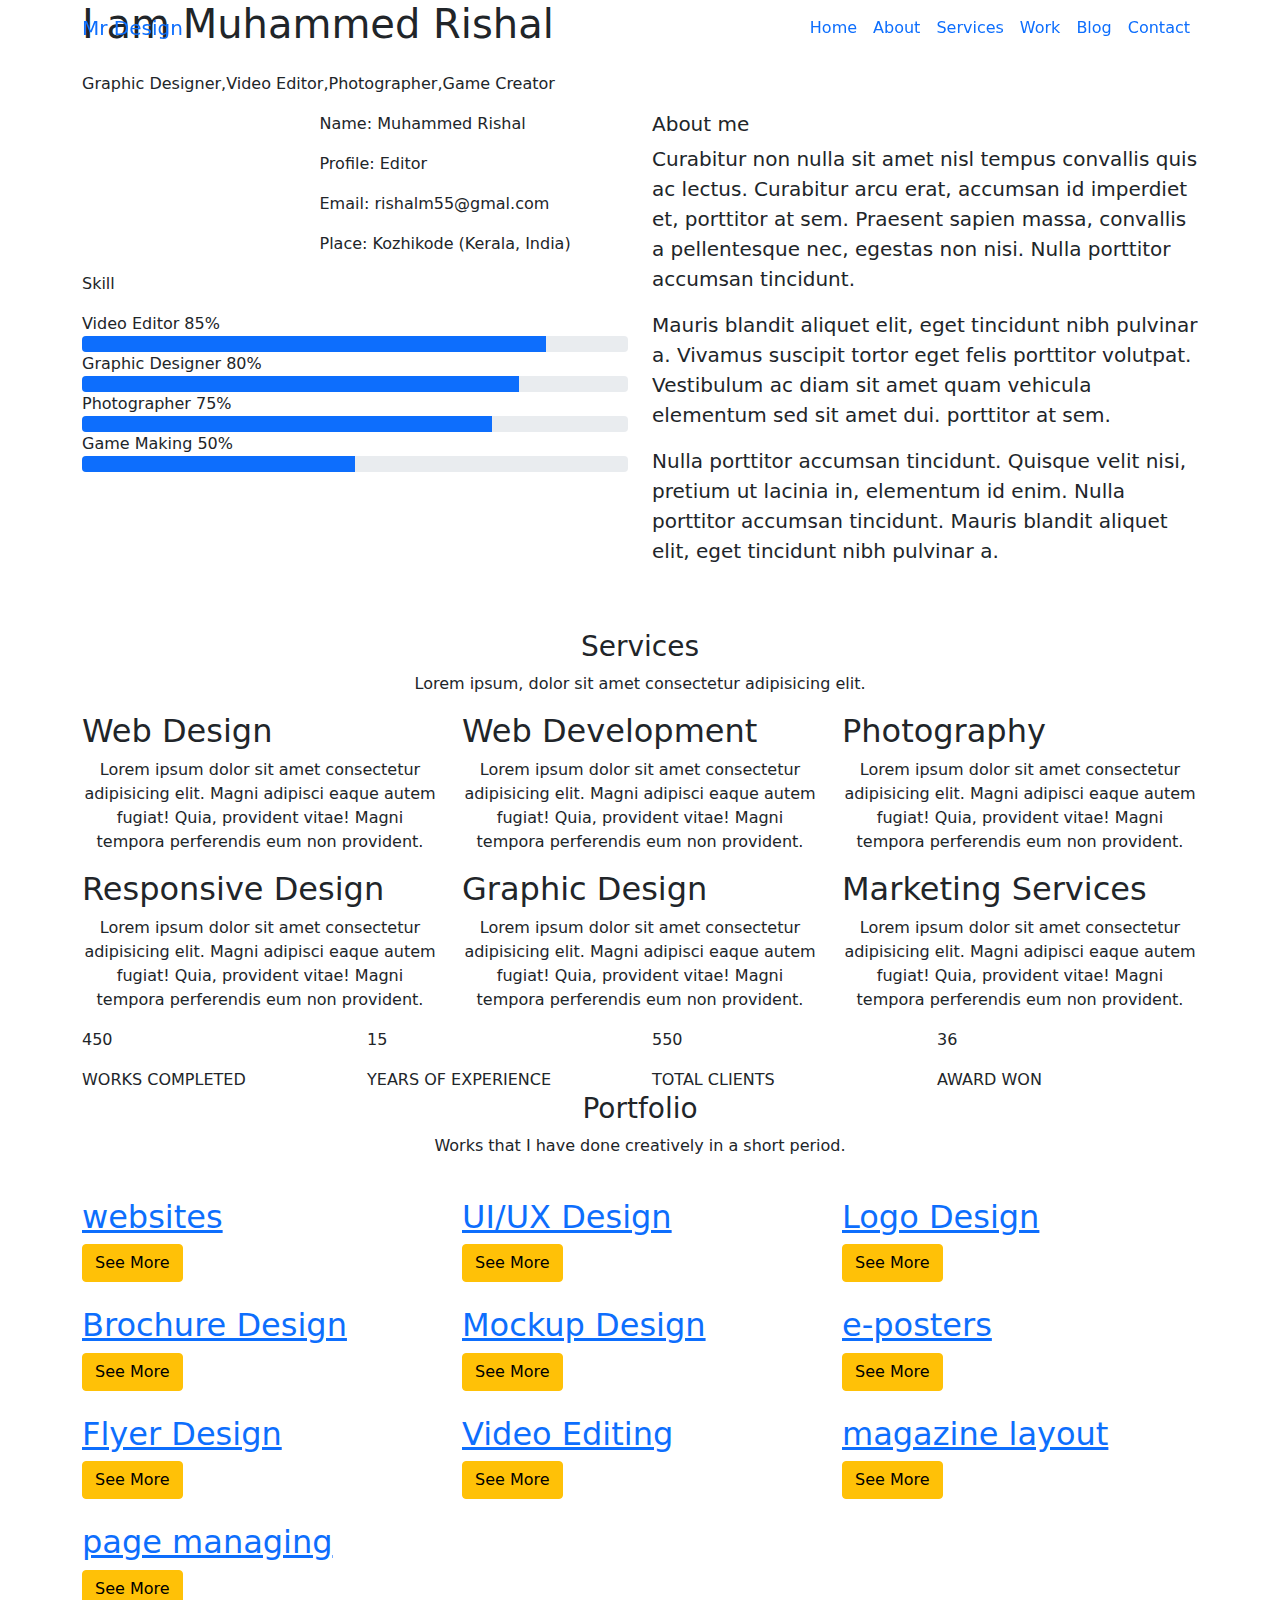
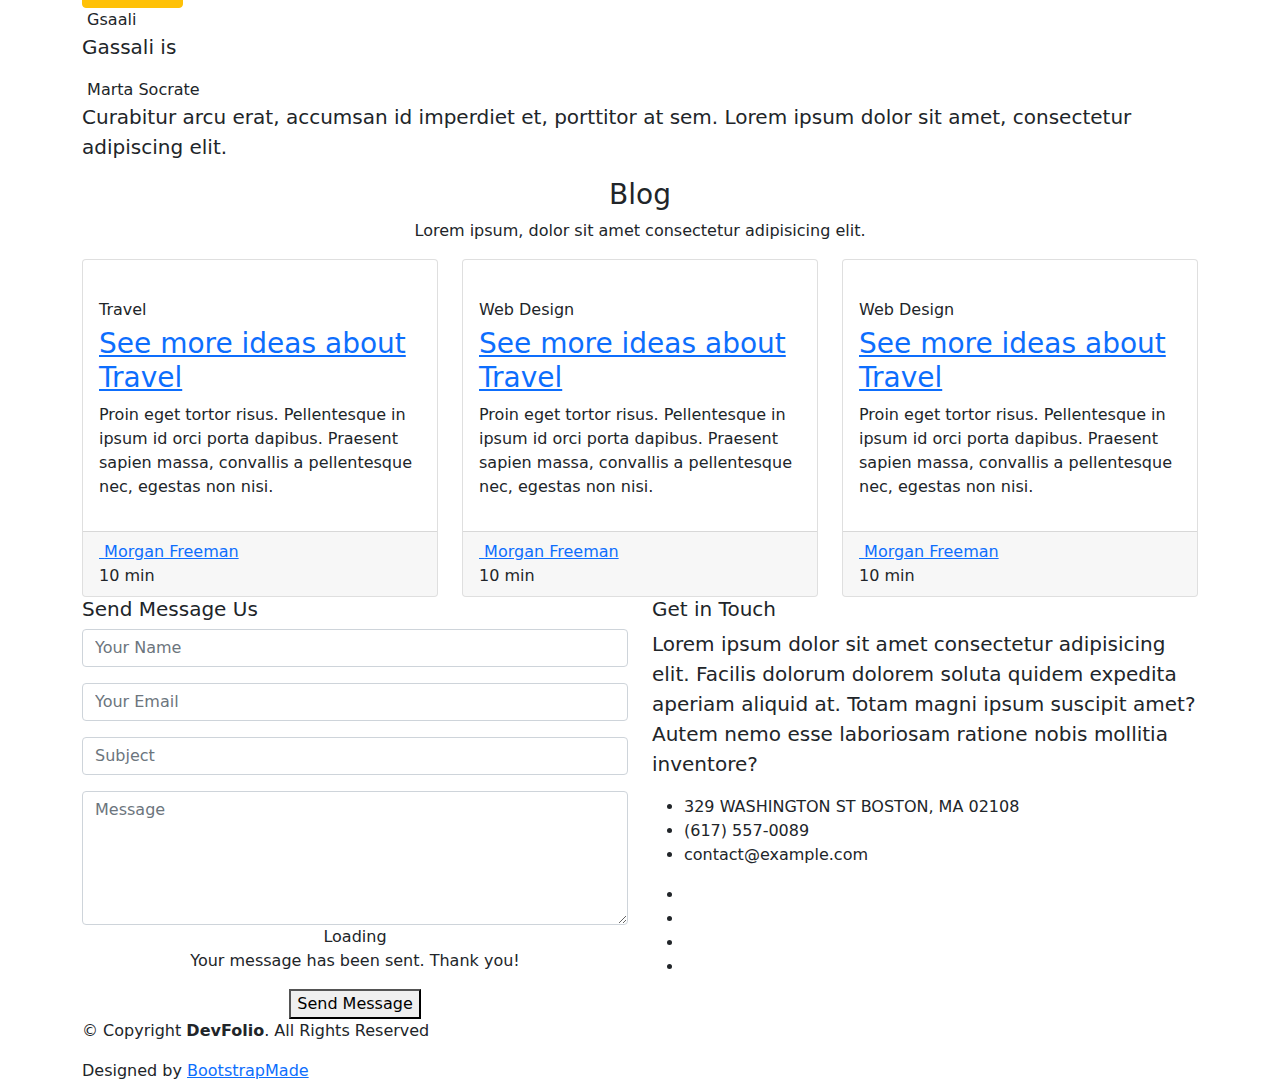
==== commit f8025720: "Add files via upload" ====
--- a/index.html
+++ b/index.html
@@ -10,683 +10,857 @@
   <meta content="" name="keywords">
 
   <!-- Favicons -->
-  <link href="assets/img/favicon.png" rel="icon">
+  <link href="assets/img/icon.jpg" rel="icon">
   <link href="assets/img/apple-touch-icon.png" rel="apple-touch-icon">
-
-  <!-- Google Fonts -->
-  <link href="https://fonts.googleapis.com/css?family=Open+Sans:300,300i,400,400i,600,600i,700,700i|Raleway:300,300i,400,400i,500,500i,600,600i,700,700i|Satisfy" rel="stylesheet">
 
   <!-- Vendor CSS Files -->
   <link href="assets/vendor/bootstrap/css/bootstrap.min.css" rel="stylesheet">
-  <link href="assets/vendor/bootstrap-icons/bootstrap-icons.css" rel="stylesheet">
-  <link href="assets/vendor/boxicons/css/boxicons.min.css" rel="stylesheet">
-  <link href="assets/vendor/glightbox/css/glightbox.min.css" rel="stylesheet">
-  <link href="assets/vendor/swiper/swiper-bundle.min.css" rel="stylesheet">
+  <link href="assets/vendor/font-awesome/css/font-awesome.min.css" rel="stylesheet">
+  <link href="assets/vendor/ionicons/css/ionicons.min.css" rel="stylesheet">
+  <link href="assets/vendor/owl.carousel/assets/owl.carousel.min.css" rel="stylesheet">
+  <link href="assets/vendor/venobox/venobox.css" rel="stylesheet">
 
   <!-- Template Main CSS File -->
   <link href="assets/css/style.css" rel="stylesheet">
 
   <!-- =======================================================
-  * Template Name: Laura - v4.3.0
-  * Template URL: https://bootstrapmade.com/laura-free-creative-bootstrap-theme/
+  * Template Name: DevFolio - v2.4.1
+  * Template URL: https://bootstrapmade.com/devfolio-bootstrap-portfolio-html-template/
   * Author: BootstrapMade.com
   * License: https://bootstrapmade.com/license/
   ======================================================== -->
 </head>
 
-<body>
-
-  <!-- ======= Header ======= -->
-  <header id="header" class="fixed-top d-flex justify-content-center align-items-center header-transparent">
-
-    <nav id="navbar" class="navbar">
-      <ul>
-        <li><a class="nav-link scrollto active" href="#hero">Home</a></li>
-        <li><a class="nav-link scrollto" href="#about">About</a></li>
-        <li><a class="nav-link scrollto" href="#resume">Resume</a></li>
-        <li><a class="nav-link scrollto" href="#services">Services</a></li>
-        <li><a class="nav-link scrollto " href="#portfolio">Portfolio</a></li>
-        <li class="dropdown"><a href="#"><span>Drop Down</span> <i class="bi bi-chevron-down"></i></a>
-          <ul>
-            <li><a href="#">Drop Down 1</a></li>
-            <li class="dropdown"><a href="#"><span>Deep Drop Down</span> <i class="bi bi-chevron-right"></i></a>
-              <ul>
-                <li><a href="#">Deep Drop Down 1</a></li>
-                <li><a href="#">Deep Drop Down 2</a></li>
-                <li><a href="#">Deep Drop Down 3</a></li>
-                <li><a href="#">Deep Drop Down 4</a></li>
-                <li><a href="#">Deep Drop Down 5</a></li>
-              </ul>
-            </li>
-            <li><a href="#">Drop Down 2</a></li>
-            <li><a href="#">Drop Down 3</a></li>
-            <li><a href="#">Drop Down 4</a></li>
-          </ul>
-        </li>
-        <li><a class="nav-link scrollto" href="#contact">Contact</a></li>
-      </ul>
-      <i class="bi bi-list mobile-nav-toggle"></i>
-    </nav><!-- .navbar -->
-
-  </header><!-- End Header -->
-
-  <!-- ======= Hero Section ======= -->
-  <section id="hero">
-    <div class="hero-container">
-      <h1>Mr Design</h1>
-      <h2>Best Photo Downloading Website</h2>
-      <a href="#about" class="btn-scroll scrollto" title="Scroll Down"><i class="bx bx-chevron-down"></i></a>
+<body id="page-top">
+
+  <!-- ======= Header/ Navbar ======= -->
+  <nav class="navbar navbar-b navbar-trans navbar-expand-md fixed-top" id="mainNav">
+    <div class="container">
+      <a class="navbar-brand js-scroll" href="#page-top">Mr Design</a>
+      <button class="navbar-toggler collapsed" type="button" data-toggle="collapse" data-target="#navbarDefault" aria-controls="navbarDefault" aria-expanded="false" aria-label="Toggle navigation">
+        <span></span>
+        <span></span>
+        <span></span>
+      </button>
+      <div class="navbar-collapse collapse justify-content-end" id="navbarDefault">
+        <ul class="navbar-nav">
+          <li class="nav-item">
+            <a class="nav-link js-scroll active" href="index.html">Home</a>
+          </li>
+          <li class="nav-item">
+            <a class="nav-link js-scroll" href="#about">About</a>
+          </li>
+          <li class="nav-item">
+            <a class="nav-link js-scroll" href="#service">Services</a>
+          </li>
+          <li class="nav-item">
+            <a class="nav-link js-scroll" href="#work">Work</a>
+          </li>
+          <li class="nav-item">
+            <a class="nav-link js-scroll" href="#blog">Blog</a>
+          </li>
+          <li class="nav-item">
+            <a class="nav-link js-scroll" href="#contact">Contact</a>
+          </li>
+        </ul>
+      </div>
     </div>
-  </section><!-- End Hero -->
+  </nav>
+
+  <!-- ======= Intro Section ======= -->
+  <div id="home" class="intro route bg-image" style="background-image: url(assets/img/mr.jpg)">
+    <div class="overlay-itro"></div>
+    <div class="intro-content display-table">
+      <div class="table-cell">
+        <div class="container">
+          <!--<p class="display-6 color-d">Hello, world!</p>-->
+          <h1 class="intro-title mb-4">I am Muhammed Rishal</h1>
+          <p class="intro-subtitle"><span class="text-slider-items">Graphic Designer,Video Editor,Photographer,Game Creator</span><strong class="text-slider"></strong></p>
+          <!-- <p class="pt-3"><a class="btn btn-primary btn js-scroll px-4" href="#about" role="button">Learn More</a></p> -->
+        </div>
+      </div>
+    </div>
+  </div><!-- End Intro Section -->
 
   <main id="main">
 
-    <!-- ======= About Me Section ======= -->
-    <section id="about" class="about">
+    <!-- ======= About Section ======= -->
+    <section id="about" class="about-mf sect-pt4 route">
       <div class="container">
-
-        <div class="section-title">
-          <span>About This Website</span>
-          <h2>About This Website</h2>
-          <p>Sit sint consectetur velit quisquam cupiditate impedit suscipit alias</p>
-        </div>
-        
-
-        <div class="row">
-          <div class="image col-lg-4 d-flex align-items-stretch justify-content-center justify-content-lg-start"></div>
-          <div class="col-lg-8 d-flex flex-column align-items-stretch">
-            <div class="content ps-lg-4 d-flex flex-column justify-content-center">
+        <div class="row">
+          <div class="col-sm-12">
+            <div class="box-shadow-full">
               <div class="row">
-                <div class="col-lg-6">
-                  <ul>
-                    <li><i class="bi bi-chevron-right"></i> <strong>Name:</strong> <span>Mr Design</span></li>
-                    <li><i class="bi bi-chevron-right"></i> <strong>Website:</strong> <span>www.mrdesignwebsite.comk</span></li>
-                    <li><i class="bi bi-chevron-right"></i> <strong>City:</strong> <span>Photo,video,</span></li>
-                  </ul>
-                </div>
-                <div class="col-lg-6">
-                  <ul>
-                    
-                  </ul>
-                </div>
-              </div>
-              <div class="row mt-n4">
-                <div class="col-md-6 mt-5 d-md-flex align-items-md-stretch">
-                  <div class="count-box">
-                    <i class="bi bi-emoji-smile" style="color: #20b38e;"></i>
-                    <span data-purecounter-start="0" data-purecounter-end="11" data-purecounter-duration="1" class="purecounter"></span>
-                    <p><strong>Happy Clients</strong> consequuntur voluptas nostrum aliquid ipsam architecto ut.</p>
-                  </div>
-                </div>
-
-                <div class="col-md-6 mt-5 d-md-flex align-items-md-stretch">
-                  <div class="count-box">
-                    <i class="bi bi-journal-richtextr" style="color: #8a1ac2;"></i>
-                    <span data-purecounter-start="0" data-purecounter-end="26" data-purecounter-duration="1" class="purecounter"></span>
-                    <p><strong>Projects</strong> adipisci atque cum quia aspernatur totam laudantium et quia dere tan</p>
-                  </div>
-                </div>
-
-                <div class="col-md-6 mt-5 d-md-flex align-items-md-stretch">
-                  <div class="count-box">
-                    <i class="bi bi-clock" style="color: #2cbdee;"></i>
-                    <span data-purecounter-start="0" data-purecounter-end="3" data-purecounter-duration="1" class="purecounter"></span>
-                    <p><strong>Years of experience</strong> aut commodi quaerat modi aliquam nam ducimus aut voluptate non vel</p>
-                  </div>
-                </div>
-
-                <div class="col-md-6 mt-5 d-md-flex align-items-md-stretch">
-                  <div class="count-box">
-                    <i class="bi bi-award" style="color: #ffb459;"></i>
-                    <span data-purecounter-start="0" data-purecounter-end="2" data-purecounter-duration="1" class="purecounter"></span>
-                    <p><strong>Awards</strong> rerum asperiores dolor alias quo reprehenderit eum et nemo pad der</p>
-                  </div>
-                </div>
-              </div>
-            </div><!-- End .content-->
-
-            <div class="skills-content ps-lg-4">
-              <div class="progress">
-                <span class="skill">Video Ediing <i class="val">100%</i></span>
-                <div class="progress-bar-wrap">
-                  <div class="progress-bar" role="progressbar" aria-valuenow="100" aria-valuemin="0" aria-valuemax="100"></div>
-                </div>
-              </div>
-
-              <div class="progress">
-                <span class="skill">Graphic Design <i class="val">80%</i></span>
-                <div class="progress-bar-wrap">
-                  <div class="progress-bar" role="progressbar" aria-valuenow="80" aria-valuemin="0" aria-valuemax="100"></div>
-                </div>
-              </div>
-
-              <div class="progress">
-                <span class="skill">Photography<i class="val">75%</i></span>
-                <div class="progress-bar-wrap">
-                  <div class="progress-bar" role="progressbar" aria-valuenow="75" aria-valuemin="0" aria-valuemax="100"></div>
-                </div>
-              </div>
-            </div>
-
-          </div>
-        </div>
-
-      </div>
-    </section><!-- End About Me Section -->
-
-    <!-- ======= My Resume Section ======= -->
-    <section id="resume" class="resume">
+                <div class="col-md-6">
+                  <div class="row">
+                    <div class="col-sm-6 col-md-5">
+                      <div class="about-img">
+                        <img src="assets/img/profile.jpg" class="img-fluid rounded b-shadow-a" alt="">
+                      </div>
+                    </div>
+                    <div class="col-sm-6 col-md-7">
+                      <div class="about-info">
+                        <p><span class="title-s">Name: </span> <span>Muhammed Rishal</span></p>
+                        <p><span class="title-s">Profile: </span> <span>Editor</span></p>
+                        <p><span class="title-s">Email: </span> <span>rishalm55@gmal.com</span></p>
+                        <p><span class="title-s">Place: </span> <span>Kozhikode (Kerala, India)</span></p>
+                      </div>
+                    </div>
+                  </div>
+                  <div class="skill-mf">
+                    <p class="title-s">Skill</p>
+                    <span>Video Editor</span> <span class="pull-right">85%</span>
+                    <div class="progress">
+                      <div class="progress-bar" role="progressbar" style="width: 85%;" aria-valuenow="85" aria-valuemin="0" aria-valuemax="100"></div>
+                    </div>
+                    <span>Graphic Designer</span> <span class="pull-right">80%</span>
+                    <div class="progress">
+                      <div class="progress-bar" role="progressbar" style="width: 80%" aria-valuenow="75" aria-valuemin="0" aria-valuemax="100"></div>
+                    </div>
+                    <span>Photographer</span> <span class="pull-right">75%</span>
+                    <div class="progress">
+                      <div class="progress-bar" role="progressbar" style="width: 75%" aria-valuenow="50" aria-valuemin="0" aria-valuemax="100"></div>
+                    </div>
+                    <span>Game Making</span> <span class="pull-right">50%</span>
+                    <div class="progress">
+                      <div class="progress-bar" role="progressbar" style="width: 50%" aria-valuenow="90" aria-valuemin="0" aria-valuemax="100"></div>
+                    </div>
+                  </div>
+                </div>
+                <div class="col-md-6">
+                  <div class="about-me pt-4 pt-md-0">
+                    <div class="title-box-2">
+                      <h5 class="title-left">
+                        About me
+                      </h5>
+                    </div>
+                    <p class="lead">
+                      Curabitur non nulla sit amet nisl tempus convallis quis ac lectus. Curabitur arcu erat, accumsan id
+                      imperdiet et, porttitor
+                      at sem. Praesent sapien massa, convallis a pellentesque nec, egestas non nisi. Nulla
+                      porttitor accumsan tincidunt.
+                    </p>
+                    <p class="lead">
+                      Mauris blandit aliquet elit, eget tincidunt nibh pulvinar a. Vivamus suscipit tortor eget felis
+                      porttitor volutpat. Vestibulum
+                      ac diam sit amet quam vehicula elementum sed sit amet dui. porttitor at sem.
+                    </p>
+                    <p class="lead">
+                      Nulla porttitor accumsan tincidunt. Quisque velit nisi, pretium ut lacinia in, elementum id enim.
+                      Nulla porttitor accumsan
+                      tincidunt. Mauris blandit aliquet elit, eget tincidunt nibh pulvinar a.
+                    </p>
+                  </div>
+                </div>
+              </div>
+            </div>
+          </div>
+        </div>
+      </div>
+    </section><!-- End About Section -->
+
+    <!-- ======= Services Section ======= -->
+    <section id="service" class="services-mf pt-5 route">
       <div class="container">
-
-        <div class="section-title">
-          <span>My Resume</span>
-          <h2>My Resume</h2>
-          <p>Sit sint consectetur velit quisquam cupiditate impedit suscipit alias</p>
-        </div>
-
-        <div class="row">
-          <div class="col-lg-6">
-            <h3 class="resume-title">Sumary</h3>
-            <div class="resume-item pb-0">
-              <h4>Alice Barkley</h4>
-              <p><em>Innovative and deadline-driven Graphic Designer with 3+ years of experience designing and developing user-centered digital/print marketing material from initial concept to final, polished deliverable.</em></p>
-              <p>
-              <ul>
-                <li>Portland par 127,Orlando, FL</li>
-                <li>(123) 456-7891</li>
-                <li>alice.barkley@example.com</li>
-              </ul>
+        <div class="row">
+          <div class="col-sm-12">
+            <div class="title-box text-center">
+              <h3 class="title-a">
+                Services
+              </h3>
+              <p class="subtitle-a">
+                Lorem ipsum, dolor sit amet consectetur adipisicing elit.
               </p>
-            </div>
-
-            <h3 class="resume-title">Education</h3>
-            <div class="resume-item">
-              <h4>Master of Fine Arts &amp; Graphic Design</h4>
-              <h5>2015 - 2016</h5>
-              <p><em>Rochester Institute of Technology, Rochester, NY</em></p>
-              <p>Qui deserunt veniam. Et sed aliquam labore tempore sed quisquam iusto autem sit. Ea vero voluptatum qui ut dignissimos deleniti nerada porti sand markend</p>
-            </div>
-            <div class="resume-item">
-              <h4>Bachelor of Fine Arts &amp; Graphic Design</h4>
-              <h5>2010 - 2014</h5>
-              <p><em>Rochester Institute of Technology, Rochester, NY</em></p>
-              <p>Quia nobis sequi est occaecati aut. Repudiandae et iusto quae reiciendis et quis Eius vel ratione eius unde vitae rerum voluptates asperiores voluptatem Earum molestiae consequatur neque etlon sader mart dila</p>
-            </div>
-          </div>
-          <div class="col-lg-6">
-            <h3 class="resume-title">Professional Experience</h3>
-            <div class="resume-item">
-              <h4>Senior graphic design specialist</h4>
-              <h5>2019 - Present</h5>
-              <p><em>Experion, New York, NY </em></p>
-              <p>
-              <ul>
-                <li>Lead in the design, development, and implementation of the graphic, layout, and production communication materials</li>
-                <li>Delegate tasks to the 7 members of the design team and provide counsel on all aspects of the project. </li>
-                <li>Supervise the assessment of all graphic materials in order to ensure quality and accuracy of the design</li>
-                <li>Oversee the efficient use of production project budgets ranging from $2,000 - $25,000</li>
-              </ul>
+              <div class="line-mf"></div>
+            </div>
+          </div>
+        </div>
+        <div class="row">
+          <div class="col-md-4">
+            <div class="service-box">
+              <div class="service-ico">
+                <span class="ico-circle"><i class="ion-monitor"></i></span>
+              </div>
+              <div class="service-content">
+                <h2 class="s-title">Web Design</h2>
+                <p class="s-description text-center">
+                  Lorem ipsum dolor sit amet consectetur adipisicing elit. Magni adipisci eaque autem fugiat! Quia,
+                  provident vitae! Magni
+                  tempora perferendis eum non provident.
+                </p>
+              </div>
+            </div>
+          </div>
+          <div class="col-md-4">
+            <div class="service-box">
+              <div class="service-ico">
+                <span class="ico-circle"><i class="ion-code-working"></i></span>
+              </div>
+              <div class="service-content">
+                <h2 class="s-title">Web Development</h2>
+                <p class="s-description text-center">
+                  Lorem ipsum dolor sit amet consectetur adipisicing elit. Magni adipisci eaque autem fugiat! Quia,
+                  provident vitae! Magni
+                  tempora perferendis eum non provident.
+                </p>
+              </div>
+            </div>
+          </div>
+          <div class="col-md-4">
+            <div class="service-box">
+              <div class="service-ico">
+                <span class="ico-circle"><i class="ion-camera"></i></span>
+              </div>
+              <div class="service-content">
+                <h2 class="s-title">Photography</h2>
+                <p class="s-description text-center">
+                  Lorem ipsum dolor sit amet consectetur adipisicing elit. Magni adipisci eaque autem fugiat! Quia,
+                  provident vitae! Magni
+                  tempora perferendis eum non provident.
+                </p>
+              </div>
+            </div>
+          </div>
+          <div class="col-md-4">
+            <div class="service-box">
+              <div class="service-ico">
+                <span class="ico-circle"><i class="ion-android-phone-portrait"></i></span>
+              </div>
+              <div class="service-content">
+                <h2 class="s-title">Responsive Design</h2>
+                <p class="s-description text-center">
+                  Lorem ipsum dolor sit amet consectetur adipisicing elit. Magni adipisci eaque autem fugiat! Quia,
+                  provident vitae! Magni
+                  tempora perferendis eum non provident.
+                </p>
+              </div>
+            </div>
+          </div>
+          <div class="col-md-4">
+            <div class="service-box">
+              <div class="service-ico">
+                <span class="ico-circle"><i class="ion-paintbrush"></i></span>
+              </div>
+              <div class="service-content">
+                <h2 class="s-title">Graphic Design</h2>
+                <p class="s-description text-center">
+                  Lorem ipsum dolor sit amet consectetur adipisicing elit. Magni adipisci eaque autem fugiat! Quia,
+                  provident vitae! Magni
+                  tempora perferendis eum non provident.
+                </p>
+              </div>
+            </div>
+          </div>
+          <div class="col-md-4">
+            <div class="service-box">
+              <div class="service-ico">
+                <span class="ico-circle"><i class="ion-stats-bars"></i></span>
+              </div>
+              <div class="service-content">
+                <h2 class="s-title">Marketing Services</h2>
+                <p class="s-description text-center">
+                  Lorem ipsum dolor sit amet consectetur adipisicing elit. Magni adipisci eaque autem fugiat! Quia,
+                  provident vitae! Magni
+                  tempora perferendis eum non provident.
+                </p>
+              </div>
+            </div>
+          </div>
+        </div>
+      </div>
+    </section><!-- End Services Section -->
+
+    <!-- ======= Counter Section ======= -->
+    <div class="section-counter paralax-mf bg-image" style="background-image: url(assets/img/counters-bg.jpg)">
+      <div class="overlay-mf"></div>
+      <div class="container">
+        <div class="row">
+          <div class="col-sm-3 col-lg-3">
+            <div class="counter-box counter-box pt-4 pt-md-0">
+              <div class="counter-ico">
+                <span class="ico-circle"><i class="ion-checkmark-round"></i></span>
+              </div>
+              <div class="counter-num">
+                <p class="counter">450</p>
+                <span class="counter-text">WORKS COMPLETED</span>
+              </div>
+            </div>
+          </div>
+          <div class="col-sm-3 col-lg-3">
+            <div class="counter-box pt-4 pt-md-0">
+              <div class="counter-ico">
+                <span class="ico-circle"><i class="ion-ios-calendar-outline"></i></span>
+              </div>
+              <div class="counter-num">
+                <p class="counter">15</p>
+                <span class="counter-text">YEARS OF EXPERIENCE</span>
+              </div>
+            </div>
+          </div>
+          <div class="col-sm-3 col-lg-3">
+            <div class="counter-box pt-4 pt-md-0">
+              <div class="counter-ico">
+                <span class="ico-circle"><i class="ion-ios-people"></i></span>
+              </div>
+              <div class="counter-num">
+                <p class="counter">550</p>
+                <span class="counter-text">TOTAL CLIENTS</span>
+              </div>
+            </div>
+          </div>
+          <div class="col-sm-3 col-lg-3">
+            <div class="counter-box pt-4 pt-md-0">
+              <div class="counter-ico">
+                <span class="ico-circle"><i class="ion-ribbon-a"></i></span>
+              </div>
+              <div class="counter-num">
+                <p class="counter">36</p>
+                <span class="counter-text">AWARD WON</span>
+              </div>
+            </div>
+          </div>
+        </div>
+      </div>
+    </div><!-- End Counter Section -->
+  
+    <!-- ======= Portfolio Section ======= -->
+    <section id="work" class="portfolio-mf sect-pt4 route">
+      <div class="container">
+        <div class="row">
+          <div class="col-sm-12">
+            <div class="title-box text-center">
+              <h3 class="title-a">
+                Portfolio
+              </h3>
+              <p class="subtitle-a">
+Works that I have done creatively in a short period.              </p>
+              <div class="line-mf"></div>
+            </div>
+          </div>
+        </div>
+        <div class="row">
+			
+			
+			 <div class="col-md-4">
+            <div class="work-box">
+              <a href="portfolio-details.html">
+                <div class="work-img">
+                  <img src="assets/img/websites.jpg" alt="" class="img-fluid">
+                </div>
+                <div class="work-content">
+                  <div class="row">
+                    <div class="col-sm-8 col-lg-12">
+                      <h2 class="w-title">websites</h2>
+                     
+                    </div>
+                    
+					  <div  class="col-sm-6">
+						
+                      <a href="portfolio-details.html" class="btn btn-warning">See More</a>
+                    </div>
+                  </div>
+                </div>
+              </a>
+            </div>
+          </div>
+			
+			
+			 <div class="col-md-4">
+            <div class="work-box">
+              <a href="UIUX.html">
+                <div class="work-img">
+                  <img src="assets/img/uiux design.jpg" alt="" class="img-fluid">
+                </div>
+                <div class="work-content">
+                  <div class="row">
+                    <div class="col-sm-8 col-lg-12">
+                      <h2 class="w-title">UI/UX Design</h2>
+                     
+                    </div>
+                    
+					  <div  class="col-sm-6">
+						
+                      <a href="UIUX.html" class="btn btn-warning">See More</a>
+                    </div>
+                  </div>
+                </div>
+              </a>
+            </div>
+          </div>
+			
+			
+			
+			
+			
+          <div class="col-md-4">
+            <div class="work-box">
+              <a href="logo.html">
+                <div class="work-img">
+                  <img src="assets/img/logo design.jpg" alt="" class="img-fluid">
+                </div>
+                <div class="work-content">
+                  <div class="row">
+                    <div class="col-sm-8 col-lg-12">
+                      <h2 class="w-title">Logo Design</h2>
+                     
+                    </div>
+                    
+					  <div  class="col-sm-6">
+						
+                      <a href="logo.html" class="btn btn-warning">See More</a>
+                    </div>
+                  </div>
+                </div>
+              </a>
+            </div>
+          </div>
+			
+			
+			
+			
+			
+          <div class="col-md-4">
+            <div class="work-box">
+              <a href="brochure.html">
+                <div class="work-img">
+                  <img src="assets/img/brousher design.jpg" alt="" class="img-fluid">
+                </div>
+                <div class="work-content">
+                  <div class="row">
+                    <div class="col-sm-8 col-lg-12">
+                      <h2 class="w-title">Brochure Design</h2>
+                     
+                    </div>
+                    
+					  <div  class="col-sm-6">
+						
+                      <a href="brochure.html" class="btn btn-warning">See More</a>
+                    </div>
+                  </div>
+                </div>
+              </a>
+            </div>
+          </div>
+          <div class="col-md-4">
+            <div class="work-box">
+              <a href="mockup.html">
+                <div class="work-img">
+                  <img src="assets/img/mockup design.jpg" alt="" class="img-fluid">
+                </div>
+                <div class="work-content">
+                  <div class="row">
+                    <div class="col-sm-8 col-lg-12">
+                      <h2 class="w-title">Mockup Design</h2>
+                     
+                    </div>
+                    
+					  <div  class="col-sm-6">
+						
+                      <a href="mockup.html" class="btn btn-warning">See More</a>
+                    </div>
+                  </div>
+                </div>
+              </a>
+            </div>
+          </div>
+        <div class="col-md-4">
+            <div class="work-box">
+              <a href="https://www.instagram.com/design._gp/">
+                <div class="work-img">
+                  <img src="assets/img/e poster.jpg" alt="" class="img-fluid">
+                </div>
+                <div class="work-content">
+                  <div class="row">
+                    <div class="col-sm-8 col-lg-12">
+                      <h2 class="w-title">e-posters</h2>
+                     
+                    </div>
+                    
+					  <div  class="col-sm-6">
+						
+                      <a href="https://www.instagram.com/design._gp/" class="btn btn-warning">See More</a>
+                    </div>
+                  </div>
+                </div>
+              </a>
+            </div>
+          </div>
+          <div class="col-md-4">
+            <div class="work-box">
+              <a href="https://www.instagram.com/design._gp/">
+                <div class="work-img">
+                  <img src="assets/img/Fflyer design.jpg" alt="" class="img-fluid">
+                </div>
+                <div class="work-content">
+                  <div class="row">
+                    <div class="col-sm-8 col-lg-12">
+                      <h2 class="w-title">Flyer Design</h2>
+                     
+                    </div>
+                    
+					  <div  class="col-sm-6">
+						
+                      <a href="https://www.instagram.com/design._gp/" class="btn btn-warning">See More</a>
+                    </div>
+                  </div>
+                </div>
+              </a>
+            </div>
+          </div>
+          <div class="col-md-4">
+            <div class="work-box">
+              <a href="video.html">
+                <div class="work-img">
+                  <img src="assets/img/video editing.jpg" alt="" class="img-fluid">
+                </div>
+                <div class="work-content">
+                  <div class="row">
+                    <div class="col-sm-8 col-lg-12">
+                      <h2 class="w-title">Video Editing</h2>
+                     
+                    </div>
+                    
+					  <div  class="col-sm-6">
+						
+                      <a href="video.html" class="btn btn-warning">See More</a>
+                    </div>
+                  </div>
+                </div>
+              </a>
+            </div>
+          </div>
+			   
+			<div class="col-md-4">
+            <div class="work-box">
+              <a href="mazanine.html">
+                <div class="work-img">
+                  <img src="assets/img/magazine layout.jpg" alt="" class="img-fluid">
+                </div>
+                <div class="work-content">
+                  <div class="row">
+                    <div class="col-sm-8 col-lg-12">
+                      <h2 class="w-title">magazine layout</h2>
+                     
+                    </div>
+                    
+					  <div  class="col-sm-6">
+						
+                      <a href="mazanine.html" class="btn btn-warning">See More</a>
+                    </div>
+                  </div>
+                </div>
+              </a>
+            </div>
+          </div>
+			
+			<div class="col-md-4">
+            <div class="work-box">
+              <a href="page.html">
+                <div class="work-img">
+                  <img src="assets/img/page managing.jpg" alt="" class="img-fluid">
+                </div>
+                <div class="work-content">
+                  <div class="row">
+                    <div class="col-sm-8 col-lg-12">
+                      <h2 class="w-title">page managing</h2>
+                     
+                    </div>
+                    
+					  <div  class="col-sm-6">
+						
+                      <a href="page.html" class="btn btn-warning">See More</a>
+                    </div>
+                  </div>
+                </div>
+              </a>
+            </div>
+          </div>
+			
+			
+			
+        </div>
+      </div>
+    </section><!-- End Portfolio Section -->
+    
+    <!-- ======= Testimonials Section ======= -->
+    <div class="testimonials paralax-mf bg-image" style="background-image: url(assets/img/overlay-bg.jpg)">
+      <div class="overlay-mf"></div>
+      <div class="container">
+        <div class="row">
+          <div class="col-md-12">
+            <div id="testimonial-mf" class="owl-carousel owl-theme">
+              <div class="testimonial-box">
+                <div class="author-test">
+                  <img src="assets/img/testimonial-6.jpg" alt="" class="rounded-circle b-shadow-a">
+                  <span class="author">Gsaali</span>
+                </div>
+                <div class="content-test">
+                  <p class="description lead">
+                    Gassali is 
+                  </p>
+                  <span class="comit"><i class="fa fa-quote-right"></i></span>
+                </div>
+              </div>
+              <div class="testimonial-box">
+                <div class="author-test">
+                  <img src="assets/img/testimonial-4.jpg" alt="" class="rounded-circle b-shadow-a">
+                  <span class="author">Marta Socrate</span>
+                </div>
+                <div class="content-test">
+                  <p class="description lead">
+                    Curabitur arcu erat, accumsan id imperdiet et, porttitor at sem. Lorem ipsum dolor sit amet,
+                    consectetur adipiscing elit.
+                  </p>
+                  <span class="comit"><i class="fa fa-quote-right"></i></span>
+                </div>
+              </div>
+            </div>
+          </div>
+        </div>
+      </div>
+    </div><!-- End Testimonials Section -->
+
+    <!-- ======= Blog Section ======= -->
+    <section id="blog" class="blog-mf sect-pt4 route">
+      <div class="container">
+        <div class="row">
+          <div class="col-sm-12">
+            <div class="title-box text-center">
+              <h3 class="title-a">
+                Blog
+              </h3>
+              <p class="subtitle-a">
+                Lorem ipsum, dolor sit amet consectetur adipisicing elit.
               </p>
-            </div>
-            <div class="resume-item">
-              <h4>Graphic design specialist</h4>
-              <h5>2017 - 2018</h5>
-              <p><em>Stepping Stone Advertising, New York, NY</em></p>
-              <p>
-              <ul>
-                <li>Developed numerous marketing programs (logos, brochures,infographics, presentations, and advertisements).</li>
-                <li>Managed up to 5 projects or tasks at a given time while under pressure</li>
-                <li>Recommended and consulted with clients on the most appropriate graphic design</li>
-                <li>Created 4+ design presentations and proposals a month for clients and account managers</li>
-              </ul>
-              </p>
-            </div>
-          </div>
-        </div>
-
-      </div>
-    </section><!-- End My Resume Section -->
-
-    <!-- ======= My Services Section ======= -->
-    <section id="services" class="services">
+              <div class="line-mf"></div>
+            </div>
+          </div>
+        </div>
+        <div class="row">
+          <div class="col-md-4">
+            <div class="card card-blog">
+              <div class="card-img">
+                <a href="blog-single.html"><img src="assets/img/post-1.jpg" alt="" class="img-fluid"></a>
+              </div>
+              <div class="card-body">
+                <div class="card-category-box">
+                  <div class="card-category">
+                    <h6 class="category">Travel</h6>
+                  </div>
+                </div>
+                <h3 class="card-title"><a href="blog-single.html">See more ideas about Travel</a></h3>
+                <p class="card-description">
+                  Proin eget tortor risus. Pellentesque in ipsum id orci porta dapibus. Praesent sapien massa, convallis
+                  a pellentesque nec,
+                  egestas non nisi.
+                </p>
+              </div>
+              <div class="card-footer">
+                <div class="post-author">
+                  <a href="#">
+                    <img src="assets/img/profile.jpg" alt="" class="avatar rounded-circle">
+                    <span class="author">Morgan Freeman</span>
+                  </a>
+                </div>
+                <div class="post-date">
+                  <span class="ion-ios-clock-outline"></span> 10 min
+                </div>
+              </div>
+            </div>
+          </div>
+          <div class="col-md-4">
+            <div class="card card-blog">
+              <div class="card-img">
+                <a href="blog-single.html"><img src="assets/img/post-2.jpg" alt="" class="img-fluid"></a>
+              </div>
+              <div class="card-body">
+                <div class="card-category-box">
+                  <div class="card-category">
+                    <h6 class="category">Web Design</h6>
+                  </div>
+                </div>
+                <h3 class="card-title"><a href="blog-single.html">See more ideas about Travel</a></h3>
+                <p class="card-description">
+                  Proin eget tortor risus. Pellentesque in ipsum id orci porta dapibus. Praesent sapien massa, convallis
+                  a pellentesque nec,
+                  egestas non nisi.
+                </p>
+              </div>
+              <div class="card-footer">
+                <div class="post-author">
+                  <a href="#">
+                    <img src="assets/img/profile.jpg" alt="" class="avatar rounded-circle">
+                    <span class="author">Morgan Freeman</span>
+                  </a>
+                </div>
+                <div class="post-date">
+                  <span class="ion-ios-clock-outline"></span> 10 min
+                </div>
+              </div>
+            </div>
+          </div>
+          <div class="col-md-4">
+            <div class="card card-blog">
+              <div class="card-img">
+                <a href="blog-single.html"><img src="assets/img/post-3.jpg" alt="" class="img-fluid"></a>
+              </div>
+              <div class="card-body">
+                <div class="card-category-box">
+                  <div class="card-category">
+                    <h6 class="category">Web Design</h6>
+                  </div>
+                </div>
+                <h3 class="card-title"><a href="blog-single.html">See more ideas about Travel</a></h3>
+                <p class="card-description">
+                  Proin eget tortor risus. Pellentesque in ipsum id orci porta dapibus. Praesent sapien massa, convallis
+                  a pellentesque nec,
+                  egestas non nisi.
+                </p>
+              </div>
+              <div class="card-footer">
+                <div class="post-author">
+                  <a href="#">
+                    <img src="assets/img/profile.jpg" alt="" class="avatar rounded-circle">
+                    <span class="author">Morgan Freeman</span>
+                  </a>
+                </div>
+                <div class="post-date">
+                  <span class="ion-ios-clock-outline"></span> 10 min
+                </div>
+              </div>
+            </div>
+          </div>
+        </div>
+      </div>
+    </section><!-- End Blog Section -->
+
+    <!-- ======= Contact Section ======= -->
+    <section class="paralax-mf footer-paralax bg-image sect-mt4 route" style="background-image: url(assets/img/overlay-bg.jpg)">
+      <div class="overlay-mf"></div>
       <div class="container">
-
-        <div class="section-title">
-          <span>My Services</span>
-          <h2>My Services</h2>
-          <p>Sit sint consectetur velit quisquam cupiditate impedit suscipit alias</p>
-        </div>
-
-        <div class="row">
-          <div class="col-md-6 col-lg-3 d-flex align-items-stretch mb-5 mb-lg-0">
-            <div class="icon-box">
-              <div class="icon"><i class="bx bxl-dribbble"></i></div>
-              <h4 class="title"><a href="">Lorem Ipsum</a></h4>
-              <p class="description">Voluptatum deleniti atque corrupti quos dolores et quas molestias excepturi sint occaecati cupiditate non provident</p>
-            </div>
-          </div>
-
-          <div class="col-md-6 col-lg-3 d-flex align-items-stretch mb-5 mb-lg-0">
-            <div class="icon-box">
-              <div class="icon"><i class="bx bx-file"></i></div>
-              <h4 class="title"><a href="">Sed ut perspiciatis</a></h4>
-              <p class="description">Duis aute irure dolor in reprehenderit in voluptate velit esse cillum dolore eu fugiat nulla pariatur</p>
-            </div>
-          </div>
-
-          <div class="col-md-6 col-lg-3 d-flex align-items-stretch mb-5 mb-lg-0">
-            <div class="icon-box">
-              <div class="icon"><i class="bx bx-tachometer"></i></div>
-              <h4 class="title"><a href="">Magni Dolores</a></h4>
-              <p class="description">Excepteur sint occaecat cupidatat non proident, sunt in culpa qui officia deserunt mollit anim id est laborum</p>
-            </div>
-          </div>
-
-          <div class="col-md-6 col-lg-3 d-flex align-items-stretch mb-5 mb-lg-0">
-            <div class="icon-box">
-              <div class="icon"><i class="bx bx-world"></i></div>
-              <h4 class="title"><a href="">Nemo Enim</a></h4>
-              <p class="description">At vero eos et accusamus et iusto odio dignissimos ducimus qui blanditiis praesentium voluptatum deleniti atque</p>
-            </div>
-          </div>
-
-        </div>
-
-      </div>
-    </section><!-- End My Services Section -->
-
-    <!-- ======= Testimonials Section ======= -->
-    <section id="testimonials" class="testimonials">
-      <div class="container position-relative">
-
-        <div class="testimonials-slider swiper-container" data-aos="fade-up" data-aos-delay="100">
-          <div class="swiper-wrapper">
-
-            <div class="swiper-slide">
-              <div class="testimonial-item">
-                <img src="assets/img/testimonials/testimonials-1.jpg" class="testimonial-img" alt="">
-                <h3>Saul Goodman</h3>
-                <h4>Ceo &amp; Founder</h4>
-                <p>
-                  <i class="bx bxs-quote-alt-left quote-icon-left"></i>
-                  Proin iaculis purus consequat sem cure digni ssim donec porttitora entum suscipit rhoncus. Accusantium quam, ultricies eget id, aliquam eget nibh et. Maecen aliquam, risus at semper.
-                  <i class="bx bxs-quote-alt-right quote-icon-right"></i>
-                </p>
-              </div>
-            </div><!-- End testimonial item -->
-
-            <div class="swiper-slide">
-              <div class="testimonial-item">
-                <img src="assets/img/testimonials/testimonials-2.jpg" class="testimonial-img" alt="">
-                <h3>Sara Wilsson</h3>
-                <h4>Designer</h4>
-                <p>
-                  <i class="bx bxs-quote-alt-left quote-icon-left"></i>
-                  Export tempor illum tamen malis malis eram quae irure esse labore quem cillum quid cillum eram malis quorum velit fore eram velit sunt aliqua noster fugiat irure amet legam anim culpa.
-                  <i class="bx bxs-quote-alt-right quote-icon-right"></i>
-                </p>
-              </div>
-            </div><!-- End testimonial item -->
-
-            <div class="swiper-slide">
-              <div class="testimonial-item">
-                <img src="assets/img/testimonials/testimonials-3.jpg" class="testimonial-img" alt="">
-                <h3>Jena Karlis</h3>
-                <h4>Store Owner</h4>
-                <p>
-                  <i class="bx bxs-quote-alt-left quote-icon-left"></i>
-                  Enim nisi quem export duis labore cillum quae magna enim sint quorum nulla quem veniam duis minim tempor labore quem eram duis noster aute amet eram fore quis sint minim.
-                  <i class="bx bxs-quote-alt-right quote-icon-right"></i>
-                </p>
-              </div>
-            </div><!-- End testimonial item -->
-
-            <div class="swiper-slide">
-              <div class="testimonial-item">
-                <img src="assets/img/testimonials/testimonials-4.jpg" class="testimonial-img" alt="">
-                <h3>Matt Brandon</h3>
-                <h4>Freelancer</h4>
-                <p>
-                  <i class="bx bxs-quote-alt-left quote-icon-left"></i>
-                  Fugiat enim eram quae cillum dolore dolor amet nulla culpa multos export minim fugiat minim velit minim dolor enim duis veniam ipsum anim magna sunt elit fore quem dolore labore illum veniam.
-                  <i class="bx bxs-quote-alt-right quote-icon-right"></i>
-                </p>
-              </div>
-            </div><!-- End testimonial item -->
-
-            <div class="swiper-slide">
-              <div class="testimonial-item">
-                <img src="assets/img/testimonials/testimonials-5.jpg" class="testimonial-img" alt="">
-                <h3>John Larson</h3>
-                <h4>Entrepreneur</h4>
-                <p>
-                  <i class="bx bxs-quote-alt-left quote-icon-left"></i>
-                  Quis quorum aliqua sint quem legam fore sunt eram irure aliqua veniam tempor noster veniam enim culpa labore duis sunt culpa nulla illum cillum fugiat legam esse veniam culpa fore nisi cillum quid.
-                  <i class="bx bxs-quote-alt-right quote-icon-right"></i>
-                </p>
-              </div>
-            </div><!-- End testimonial item -->
-
-          </div>
-          <div class="swiper-pagination"></div>
-        </div>
-
-      </div>
-    </section><!-- End Testimonials Section -->
-
-    <!-- ======= My Portfolio Section ======= -->
-    <section id="portfolio" class="portfolio">
-      <div class="container">
-
-        <div class="section-title">
-          <span>My Portfolio</span>
-          <h2>My Portfolio</h2>
-          <p>Sit sint consectetur velit quisquam cupiditate impedit suscipit alias</p>
-        </div>
-
-        <ul id="portfolio-flters" class="d-flex justify-content-center">
-          <li data-filter="*" class="filter-active">All</li>
-          <li data-filter=".filter-app">App</li>
-          <li data-filter=".filter-card">Card</li>
-          <li data-filter=".filter-web">Web</li>
-        </ul>
-
-        <div class="row portfolio-container">
-
-          <div class="col-lg-4 col-md-6 portfolio-item filter-app">
-            <div class="portfolio-img"><img src="assets/img/portfolio/portfolio-1.jpg" class="img-fluid" alt=""></div>
-            <div class="portfolio-info">
-              <h4>App 1</h4>
-              <p>App</p>
-              <a href="assets/img/portfolio/portfolio-1.jpg" data-gallery="portfolioGallery" class="portfolio-lightbox preview-link" title="App 1"><i class="bx bx-plus"></i></a>
-              <a href="portfolio-details.html" class="details-link" title="More Details"><i class="bx bx-link"></i></a>
-            </div>
-          </div>
-
-          <div class="col-lg-4 col-md-6 portfolio-item filter-web">
-            <div class="portfolio-img"><img src="assets/img/portfolio/portfolio-2.jpg" class="img-fluid" alt=""></div>
-            <div class="portfolio-info">
-              <h4>Web 3</h4>
-              <p>Web</p>
-              <a href="assets/img/portfolio/portfolio-2.jpg" data-gallery="portfolioGallery" class="portfolio-lightbox preview-link" title="Web 3"><i class="bx bx-plus"></i></a>
-              <a href="portfolio-details.html" class="details-link" title="More Details"><i class="bx bx-link"></i></a>
-            </div>
-          </div>
-
-          <div class="col-lg-4 col-md-6 portfolio-item filter-app">
-            <div class="portfolio-img"><img src="assets/img/portfolio/portfolio-3.jpg" class="img-fluid" alt=""></div>
-            <div class="portfolio-info">
-              <h4>App 2</h4>
-              <p>App</p>
-              <a href="assets/img/portfolio/portfolio-3.jpg" data-gallery="portfolioGallery" class="portfolio-lightbox preview-link" title="App 2"><i class="bx bx-plus"></i></a>
-              <a href="portfolio-details.html" class="details-link" title="More Details"><i class="bx bx-link"></i></a>
-            </div>
-          </div>
-
-          <div class="col-lg-4 col-md-6 portfolio-item filter-card">
-            <div class="portfolio-img"><img src="assets/img/portfolio/portfolio-4.jpg" class="img-fluid" alt=""></div>
-            <div class="portfolio-info">
-              <h4>Card 2</h4>
-              <p>Card</p>
-              <a href="assets/img/portfolio/portfolio-4.jpg" data-gallery="portfolioGallery" class="portfolio-lightbox preview-link" title="Card 2"><i class="bx bx-plus"></i></a>
-              <a href="portfolio-details.html" class="details-link" title="More Details"><i class="bx bx-link"></i></a>
-            </div>
-          </div>
-
-          <div class="col-lg-4 col-md-6 portfolio-item filter-web">
-            <div class="portfolio-img"><img src="assets/img/portfolio/portfolio-5.jpg" class="img-fluid" alt=""></div>
-            <div class="portfolio-info">
-              <h4>Web 2</h4>
-              <p>Web</p>
-              <a href="assets/img/portfolio/portfolio-5.jpg" data-gallery="portfolioGallery" class="portfolio-lightbox preview-link" title="Web 2"><i class="bx bx-plus"></i></a>
-              <a href="portfolio-details.html" class="details-link" title="More Details"><i class="bx bx-link"></i></a>
-            </div>
-          </div>
-
-          <div class="col-lg-4 col-md-6 portfolio-item filter-app">
-            <div class="portfolio-img"><img src="assets/img/portfolio/portfolio-6.jpg" class="img-fluid" alt=""></div>
-            <div class="portfolio-info">
-              <h4>App 3</h4>
-              <p>App</p>
-              <a href="assets/img/portfolio/portfolio-6.jpg" data-gallery="portfolioGallery" class="portfolio-lightbox preview-link" title="App 3"><i class="bx bx-plus"></i></a>
-              <a href="portfolio-details.html" class="details-link" title="More Details"><i class="bx bx-link"></i></a>
-            </div>
-          </div>
-
-          <div class="col-lg-4 col-md-6 portfolio-item filter-card">
-            <div class="portfolio-img"><img src="assets/img/portfolio/portfolio-7.jpg" class="img-fluid" alt=""></div>
-            <div class="portfolio-info">
-              <h4>Card 1</h4>
-              <p>Card</p>
-              <a href="assets/img/portfolio/portfolio-7.jpg" data-gallery="portfolioGallery" class="portfolio-lightbox preview-link" title="Card 1"><i class="bx bx-plus"></i></a>
-              <a href="portfolio-details.html" class="details-link" title="More Details"><i class="bx bx-link"></i></a>
-            </div>
-          </div>
-
-          <div class="col-lg-4 col-md-6 portfolio-item filter-card">
-            <div class="portfolio-img"><img src="assets/img/portfolio/portfolio-8.jpg" class="img-fluid" alt=""></div>
-            <div class="portfolio-info">
-              <h4>Card 3</h4>
-              <p>Card</p>
-              <a href="assets/img/portfolio/portfolio-8.jpg" data-gallery="portfolioGallery" class="portfolio-lightbox preview-link" title="Card 3"><i class="bx bx-plus"></i></a>
-              <a href="portfolio-details.html" class="details-link" title="More Details"><i class="bx bx-link"></i></a>
-            </div>
-          </div>
-
-          <div class="col-lg-4 col-md-6 portfolio-item filter-web">
-            <div class="portfolio-img"><img src="assets/img/portfolio/portfolio-9.jpg" class="img-fluid" alt=""></div>
-            <div class="portfolio-info">
-              <h4>Web 3</h4>
-              <p>Web</p>
-              <a href="assets/img/portfolio/portfolio-9.jpg" data-gallery="portfolioGallery" class="portfolio-lightbox preview-link" title="Web 3"><i class="bx bx-plus"></i></a>
-              <a href="portfolio-details.html" class="details-link" title="More Details"><i class="bx bx-link"></i></a>
-            </div>
-          </div>
-
-        </div>
-
-      </div>
-    </section><!-- End My Portfolio Section -->
-
-    <!-- ======= Pricing Section ======= -->
-    <section id="pricing" class="pricing">
-      <div class="container">
-
-        <div class="section-title">
-          <span>Pricing</span>
-          <h2>Pricing</h2>
-          <p>Sit sint consectetur velit quisquam cupiditate impedit suscipit alias</p>
-        </div>
-
-        <div class="row">
-
-          <div class="col-lg-3 col-md-6">
-            <div class="box">
-              <h3>Free</h3>
-              <h4><sup>$</sup>0<span> / month</span></h4>
-              <ul>
-                <li>Aida dere</li>
-                <li>Nec feugiat nisl</li>
-                <li>Nulla at volutpat dola</li>
-                <li class="na">Pharetra massa</li>
-                <li class="na">Massa ultricies mi</li>
-              </ul>
-              <div class="btn-wrap">
-                <a href="#" class="btn-buy">Buy Now</a>
-              </div>
-            </div>
-          </div>
-
-          <div class="col-lg-3 col-md-6 mt-4 mt-md-0">
-            <div class="box featured">
-              <h3>Business</h3>
-              <h4><sup>$</sup>19<span> / month</span></h4>
-              <ul>
-                <li>Aida dere</li>
-                <li>Nec feugiat nisl</li>
-                <li>Nulla at volutpat dola</li>
-                <li>Pharetra massa</li>
-                <li class="na">Massa ultricies mi</li>
-              </ul>
-              <div class="btn-wrap">
-                <a href="#" class="btn-buy">Buy Now</a>
-              </div>
-            </div>
-          </div>
-
-          <div class="col-lg-3 col-md-6 mt-4 mt-lg-0">
-            <div class="box">
-              <h3>Developer</h3>
-              <h4><sup>$</sup>29<span> / month</span></h4>
-              <ul>
-                <li>Aida dere</li>
-                <li>Nec feugiat nisl</li>
-                <li>Nulla at volutpat dola</li>
-                <li>Pharetra massa</li>
-                <li>Massa ultricies mi</li>
-              </ul>
-              <div class="btn-wrap">
-                <a href="#" class="btn-buy">Buy Now</a>
-              </div>
-            </div>
-          </div>
-
-          <div class="col-lg-3 col-md-6 mt-4 mt-lg-0">
-            <div class="box">
-              <span class="advanced">Advanced</span>
-              <h3>Ultimate</h3>
-              <h4><sup>$</sup>49<span> / month</span></h4>
-              <ul>
-                <li>Aida dere</li>
-                <li>Nec feugiat nisl</li>
-                <li>Nulla at volutpat dola</li>
-                <li>Pharetra massa</li>
-                <li>Massa ultricies mi</li>
-              </ul>
-              <div class="btn-wrap">
-                <a href="#" class="btn-buy">Buy Now</a>
-              </div>
-            </div>
-          </div>
-
-        </div>
-
-      </div>
-    </section><!-- End Pricing Section -->
-
-    <!-- ======= Contact Me Section ======= -->
-    <section id="contact" class="contact">
-      <div class="container">
-
-        <div class="section-title">
-          <span>Contact Me</span>
-          <h2>Contact Me</h2>
-          <p>Sit sint consectetur velit quisquam cupiditate impedit suscipit alias</p>
-        </div>
-
-        <div class="row">
-
-          <div class="col-lg-6">
-
-            <div class="row">
-              <div class="col-md-12">
-                <div class="info-box">
-                  <i class="bx bx-share-alt"></i>
-                  <h3>Social Profiles</h3>
-                  <div class="social-links">
-                    <a href="#" class="twitter"><i class="bi bi-twitter"></i></a>
-                    <a href="#" class="facebook"><i class="bi bi-facebook"></i></a>
-                    <a href="#" class="instagram"><i class="bi bi-instagram"></i></a>
-                    <a href="#" class="google-plus"><i class="bi bi-skype"></i></a>
-                    <a href="#" class="linkedin"><i class="bi bi-linkedin"></i></a>
-                  </div>
-                </div>
-              </div>
-              <div class="col-md-6">
-                <div class="info-box mt-4">
-                  <i class="bx bx-envelope"></i>
-                  <h3>Email Me</h3>
-                  <p>contact@example.com</p>
-                </div>
-              </div>
-              <div class="col-md-6">
-                <div class="info-box mt-4">
-                  <i class="bx bx-phone-call"></i>
-                  <h3>Call Me</h3>
-                  <p>+1 5589 55488 55</p>
-                </div>
-              </div>
-            </div>
-
-          </div>
-
-          <div class="col-lg-6">
-            <form action="forms/contact.php" method="post" role="form" class="php-email-form">
-              <div class="row">
-                <div class="col-md-6 form-group">
-                  <input type="text" name="name" class="form-control" id="name" placeholder="Your Name" required>
-                </div>
-                <div class="col-md-6 form-group mt-3 mt-md-0">
-                  <input type="email" class="form-control" name="email" id="email" placeholder="Your Email" required>
-                </div>
-              </div>
-              <div class="form-group mt-3">
-                <input type="text" class="form-control" name="subject" id="subject" placeholder="Subject" required>
-              </div>
-              <div class="form-group mt-3">
-                <textarea class="form-control" name="message" rows="6" placeholder="Message" required></textarea>
-              </div>
-              <div class="my-3">
-                <div class="loading">Loading</div>
-                <div class="error-message"></div>
-                <div class="sent-message">Your message has been sent. Thank you!</div>
-              </div>
-              <div class="text-center"><button type="submit">Send Message</button></div>
-            </form>
-          </div>
-
-        </div>
-
-      </div>
-    </section><!-- End Contact Me Section -->
+        <div class="row">
+          <div class="col-sm-12">
+            <div class="contact-mf">
+              <div id="contact" class="box-shadow-full">
+                <div class="row">
+                  <div class="col-md-6">
+                    <div class="title-box-2">
+                      <h5 class="title-left">
+                        Send Message Us
+                      </h5>
+                    </div>
+                    <div>
+                      <form action="forms/contact.php" method="post" role="form" class="php-email-form">
+                        <div class="row">
+                          <div class="col-md-12 mb-3">
+                            <div class="form-group">
+                              <input type="text" name="name" class="form-control" id="name" placeholder="Your Name" data-rule="minlen:4" data-msg="Please enter at least 4 chars" />
+                              <div class="validate"></div>
+                            </div>
+                          </div>
+                          <div class="col-md-12 mb-3">
+                            <div class="form-group">
+                              <input type="email" class="form-control" name="email" id="email" placeholder="Your Email" data-rule="email" data-msg="Please enter a valid email" />
+                              <div class="validate"></div>
+                            </div>
+                          </div>
+                          <div class="col-md-12 mb-3">
+                            <div class="form-group">
+                              <input type="text" class="form-control" name="subject" id="subject" placeholder="Subject" data-rule="minlen:4" data-msg="Please enter at least 8 chars of subject" />
+                              <div class="validate"></div>
+                            </div>
+                          </div>
+                          <div class="col-md-12">
+                            <div class="form-group">
+                              <textarea class="form-control" name="message" rows="5" data-rule="required" data-msg="Please write something for us" placeholder="Message"></textarea>
+                              <div class="validate"></div>
+                            </div>
+                          </div>
+                          <div class="col-md-12 text-center mb-3">
+                            <div class="loading">Loading</div>
+                            <div class="error-message"></div>
+                            <div class="sent-message">Your message has been sent. Thank you!</div>
+                          </div>
+                          <div class="col-md-12 text-center">
+                            <button type="submit" class="button button-a button-big button-rouded">Send Message</button>
+                          </div>
+                        </div>
+                      </form>
+                    </div>
+                  </div>
+                  <div class="col-md-6">
+                    <div class="title-box-2 pt-4 pt-md-0">
+                      <h5 class="title-left">
+                        Get in Touch
+                      </h5>
+                    </div>
+                    <div class="more-info">
+                      <p class="lead">
+                        Lorem ipsum dolor sit amet consectetur adipisicing elit. Facilis dolorum dolorem soluta quidem
+                        expedita aperiam aliquid at.
+                        Totam magni ipsum suscipit amet? Autem nemo esse laboriosam ratione nobis
+                        mollitia inventore?
+                      </p>
+                      <ul class="list-ico">
+                        <li><span class="ion-ios-location"></span> 329 WASHINGTON ST BOSTON, MA 02108</li>
+                        <li><span class="ion-ios-telephone"></span> (617) 557-0089</li>
+                        <li><span class="ion-email"></span> contact@example.com</li>
+                      </ul>
+                    </div>
+                    <div class="socials">
+                      <ul>
+                        <li><a href=""><span class="ico-circle"><i class="ion-social-facebook"></i></span></a></li>
+                        <li><a href=""><span class="ico-circle"><i class="ion-social-instagram"></i></span></a></li>
+                        <li><a href=""><span class="ico-circle"><i class="ion-social-twitter"></i></span></a></li>
+                        <li><a href=""><span class="ico-circle"><i class="ion-social-pinterest"></i></span></a></li>
+                      </ul>
+                    </div>
+                  </div>
+                </div>
+              </div>
+            </div>
+          </div>
+        </div>
+      </div>
+    </section><!-- End Contact Section -->
 
   </main><!-- End #main -->
 
   <!-- ======= Footer ======= -->
-  <footer id="footer">
+  <footer>
     <div class="container">
-      <h3>Laura Thomson</h3>
-      <p>Et aut eum quis fuga eos sunt ipsa nihil. Labore corporis magni eligendi fuga maxime saepe commodi placeat.</p>
-      <div class="social-links">
-        <a href="#" class="twitter"><i class="bx bxl-twitter"></i></a>
-        <a href="#" class="facebook"><i class="bx bxl-facebook"></i></a>
-        <a href="#" class="instagram"><i class="bx bxl-instagram"></i></a>
-        <a href="#" class="google-plus"><i class="bx bxl-skype"></i></a>
-        <a href="#" class="linkedin"><i class="bx bxl-linkedin"></i></a>
-      </div>
-      <div class="copyright">
-        &copy; Copyright <strong><span>Laura</span></strong>. All Rights Reserved
-      </div>
-      <div class="credits">
-        <!-- All the links in the footer should remain intact. -->
-        <!-- You can delete the links only if you purchased the pro version. -->
-        <!-- Licensing information: https://bootstrapmade.com/license/ -->
-        <!-- Purchase the pro version with working PHP/AJAX contact form: https://bootstrapmade.com/laura-free-creative-bootstrap-theme/ -->
-        Designed by <a href="https://bootstrapmade.com/">BootstrapMade</a>
+      <div class="row">
+        <div class="col-sm-12">
+          <div class="copyright-box">
+            <p class="copyright">&copy; Copyright <strong>DevFolio</strong>. All Rights Reserved</p>
+            <div class="credits">
+              <!--
+              All the links in the footer should remain intact.
+              You can delete the links only if you purchased the pro version.
+              Licensing information: https://bootstrapmade.com/license/
+              Purchase the pro version with working PHP/AJAX contact form: https://bootstrapmade.com/buy/?theme=DevFolio
+            -->
+              Designed by <a href="https://bootstrapmade.com/">BootstrapMade</a>
+            </div>
+          </div>
+        </div>
       </div>
     </div>
-  </footer><!-- End Footer -->
-
-  <a href="#" class="back-to-top d-flex align-items-center justify-content-center"><i class="bi bi-arrow-up-short"></i></a>
+  </footer><!-- End  Footer -->
+
+  <a href="#" class="back-to-top"><i class="fa fa-chevron-up"></i></a>
+  <div id="preloader"></div>
 
   <!-- Vendor JS Files -->
+  <script src="assets/vendor/jquery/jquery.min.js"></script>
   <script src="assets/vendor/bootstrap/js/bootstrap.bundle.min.js"></script>
-  <script src="assets/vendor/glightbox/js/glightbox.min.js"></script>
-  <script src="assets/vendor/isotope-layout/isotope.pkgd.min.js"></script>
+  <script src="assets/vendor/jquery.easing/jquery.easing.min.js"></script>
   <script src="assets/vendor/php-email-form/validate.js"></script>
-  <script src="assets/vendor/purecounter/purecounter.js"></script>
-  <script src="assets/vendor/swiper/swiper-bundle.min.js"></script>
-  <script src="assets/vendor/waypoints/noframework.waypoints.js"></script>
+  <script src="assets/vendor/waypoints/jquery.waypoints.min.js"></script>
+  <script src="assets/vendor/counterup/jquery.counterup.min.js"></script>
+  <script src="assets/vendor/owl.carousel/owl.carousel.min.js"></script>
+  <script src="assets/vendor/typed.js/typed.min.js"></script>
+  <script src="assets/vendor/venobox/venobox.min.js"></script>
 
   <!-- Template Main JS File -->
   <script src="assets/js/main.js"></script>
